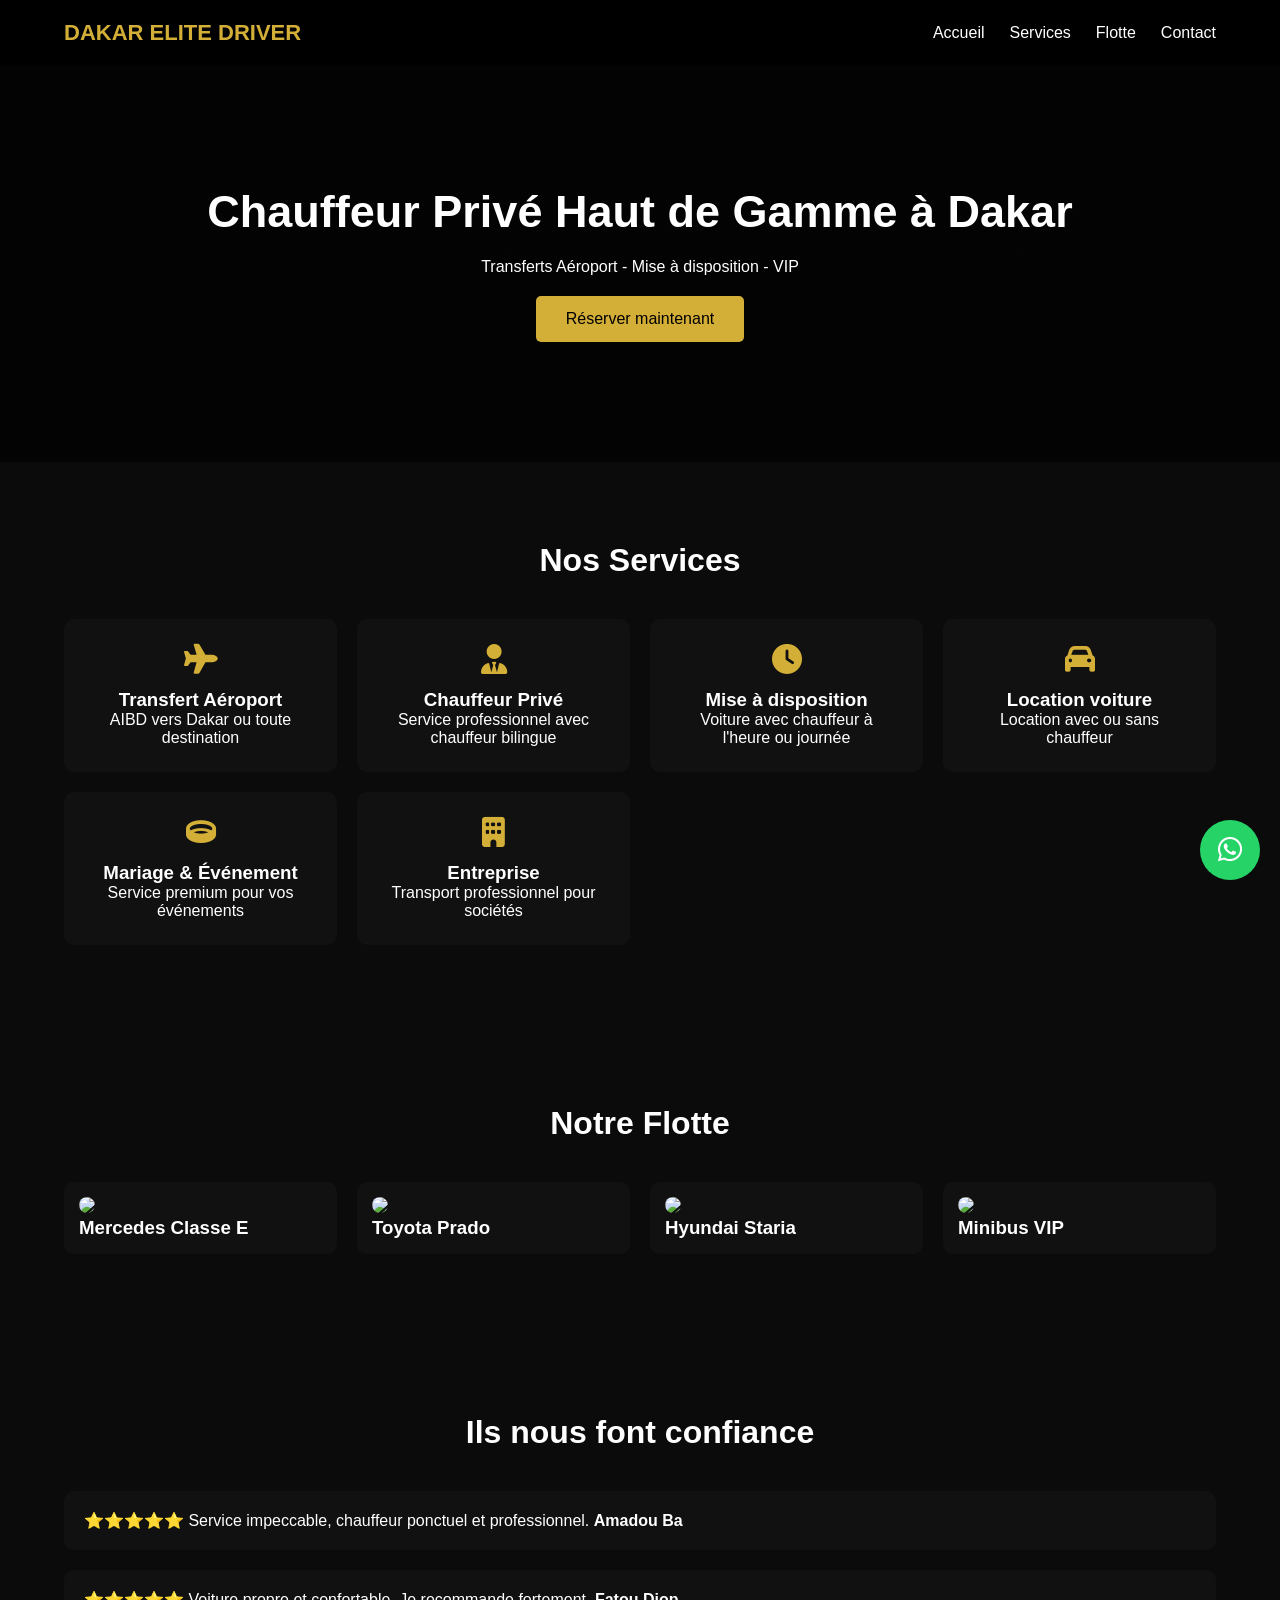
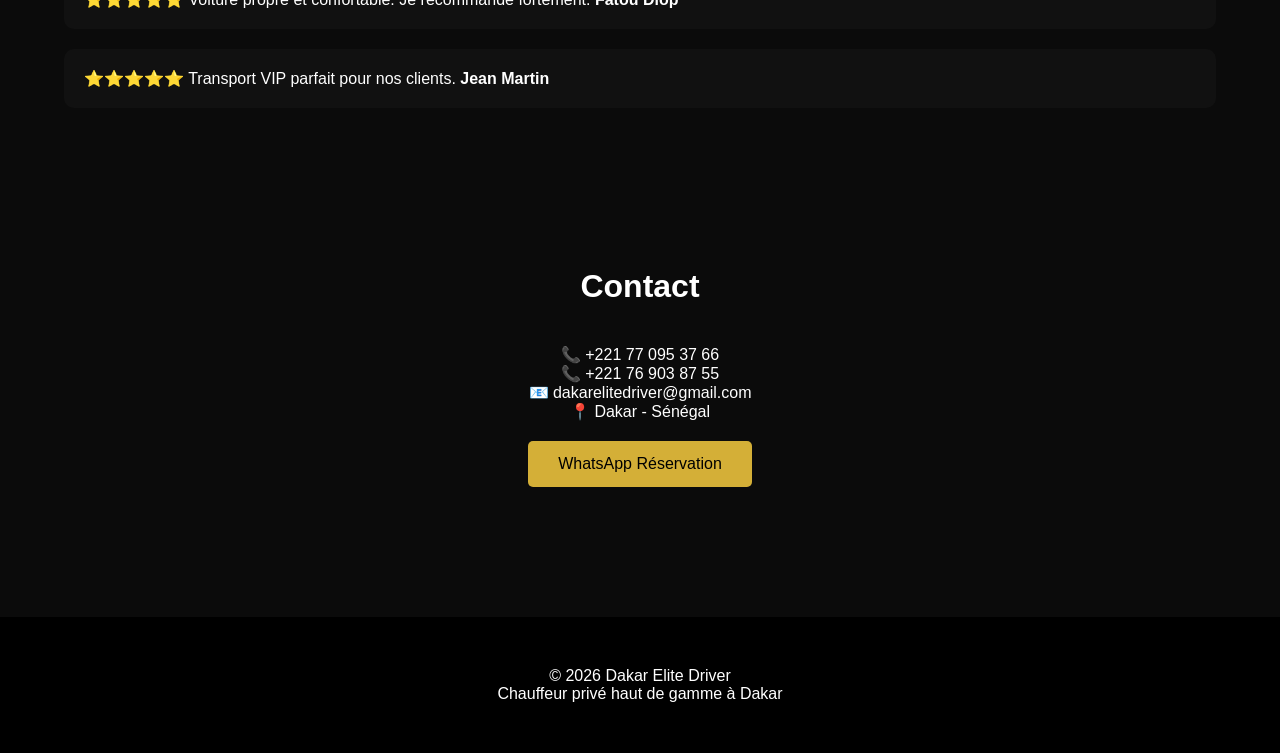
==== index.html @ e9c56ebc "Update index.html" ====
<!DOCTYPE html>
<html lang="fr">
<head>
<meta charset="UTF-8">
<meta name="viewport" content="width=device-width, initial-scale=1.0">

<title>Dakar Elite Driver - Chauffeur Privé à Dakar</title>

<link rel="stylesheet" href="https://cdnjs.cloudflare.com/ajax/libs/font-awesome/6.5.0/css/all.min.css">

<style>
*{
margin:0;
padding:0;
box-sizing:border-box;
font-family:Arial, Helvetica, sans-serif;
}

body{
background:#0b0b0b;
color:white;
}

.container{
width:90%;
max-width:1200px;
margin:auto;
}

header{
background:black;
padding:20px 0;
position:sticky;
top:0;
z-index:1000;
}

nav{
display:flex;
justify-content:space-between;
align-items:center;
}

.logo{
font-size:22px;
font-weight:bold;
color:#d4af37;
}

nav ul{
display:flex;
gap:25px;
list-style:none;
}

nav a{
color:white;
text-decoration:none;
}

.hero{
padding:120px 0;
background:linear-gradient(rgba(0,0,0,.7),rgba(0,0,0,.7)),
url("https://images.unsplash.com/photo-1503376780353-7e6692767b70?q=80&w=2070");
background-size:cover;
text-align:center;
}

.hero h1{
font-size:45px;
margin-bottom:20px;
}

.btn{
display:inline-block;
padding:14px 30px;
background:#d4af37;
color:black;
text-decoration:none;
border-radius:5px;
margin-top:20px;
}

.section{
padding:80px 0;
}

.section h2{
text-align:center;
margin-bottom:40px;
font-size:32px;
}

.services{
display:grid;
grid-template-columns:repeat(auto-fit,minmax(250px,1fr));
gap:20px;
}

.card{
background:#111;
padding:25px;
border-radius:10px;
text-align:center;
}

.card i{
font-size:30px;
color:#d4af37;
margin-bottom:15px;
}

.flotte{
display:grid;
grid-template-columns:repeat(auto-fit,minmax(250px,1fr));
gap:20px;
}

.vehicle{
background:#111;
padding:15px;
border-radius:10px;
}

.vehicle img{
width:100%;
border-radius:10px;
}

.testimonials{
display:grid;
gap:20px;
}

.testimonial{
background:#111;
padding:20px;
border-radius:10px;
}

footer{
background:black;
padding:50px 0;
text-align:center;
margin-top:50px;
}

.whatsapp{
position:fixed;
right:20px;
bottom:20px;
background:#25d366;
color:white;
width:60px;
height:60px;
border-radius:50%;
display:flex;
align-items:center;
justify-content:center;
font-size:28px;
text-decoration:none;
}
</style>
</head>

<body>

<header>
<div class="container">
<nav>

<div class="logo">DAKAR ELITE DRIVER</div>

<ul>
<li><a href="#">Accueil</a></li>
<li><a href="#services">Services</a></li>
<li><a href="#flotte">Flotte</a></li>
<li><a href="#contact">Contact</a></li>
</ul>

</nav>
</div>
</header>

<section class="hero">
<div class="container">
<h1>Chauffeur Privé Haut de Gamme à Dakar</h1>
<p>Transferts Aéroport - Mise à disposition - VIP</p>

<a href="https://wa.me/221770953766" class="btn">
Réserver maintenant
</a>

</div>
</section>

<section class="section" id="services">
<div class="container">

<h2>Nos Services</h2>

<div class="services">

<div class="card">
<i class="fa fa-plane"></i>
<h3>Transfert Aéroport</h3>
<p>AIBD vers Dakar ou toute destination</p>
</div>

<div class="card">
<i class="fa fa-user-tie"></i>
<h3>Chauffeur Privé</h3>
<p>Service professionnel avec chauffeur bilingue</p>
</div>

<div class="card">
<i class="fa fa-clock"></i>
<h3>Mise à disposition</h3>
<p>Voiture avec chauffeur à l'heure ou journée</p>
</div>

<div class="card">
<i class="fa fa-car"></i>
<h3>Location voiture</h3>
<p>Location avec ou sans chauffeur</p>
</div>

<div class="card">
<i class="fa fa-ring"></i>
<h3>Mariage & Événement</h3>
<p>Service premium pour vos événements</p>
</div>

<div class="card">
<i class="fa fa-building"></i>
<h3>Entreprise</h3>
<p>Transport professionnel pour sociétés</p>
</div>

</div>
</div>
</section>

<section class="section" id="flotte">
<div class="container">

<h2>Notre Flotte</h2>

<div class="flotte">

<div class="vehicle">
<img src="https://images.unsplash.com/photo-1552519507-da3b142c6e3d">
<h3>Mercedes Classe E</h3>
</div>

<div class="vehicle">
<img src="https://images.unsplash.com/photo-1605559424843-9e4c228bf1c2">
<h3>Toyota Prado</h3>
</div>

<div class="vehicle">
<img src="https://images.unsplash.com/photo-1619767886558-efdc259cde1a">
<h3>Hyundai Staria</h3>
</div>

<div class="vehicle">
<img src="https://images.unsplash.com/photo-1549921296-3c65c7f7c7ab">
<h3>Minibus VIP</h3>
</div>

</div>
</div>
</section>

<section class="section">
<div class="container">

<h2>Ils nous font confiance</h2>

<div class="testimonials">

<div class="testimonial">
⭐⭐⭐⭐⭐  
Service impeccable, chauffeur ponctuel et professionnel.  
<strong>Amadou Ba</strong>
</div>

<div class="testimonial">
⭐⭐⭐⭐⭐  
Voiture propre et confortable. Je recommande fortement.  
<strong>Fatou Diop</strong>
</div>

<div class="testimonial">
⭐⭐⭐⭐⭐  
Transport VIP parfait pour nos clients.  
<strong>Jean Martin</strong>
</div>

</div>
</div>
</section>

<section class="section" id="contact">
<div class="container">

<h2>Contact</h2>

<div style="text-align:center">

<p>📞 +221 77 095 37 66</p>
<p>📞 +221 76 903 87 55</p>
<p>📧 dakarelitedriver@gmail.com</p>
<p>📍 Dakar - Sénégal</p>

<a class="btn" href="https://wa.me/221770953766">
WhatsApp Réservation
</a>

</div>

</div>
</section>

<footer>

<p>© 2026 Dakar Elite Driver</p>
<p>Chauffeur privé haut de gamme à Dakar</p>

</footer>

<a class="whatsapp" href="https://wa.me/221770953766">
<i class="fab fa-whatsapp"></i>
</a>

</body>
</html>
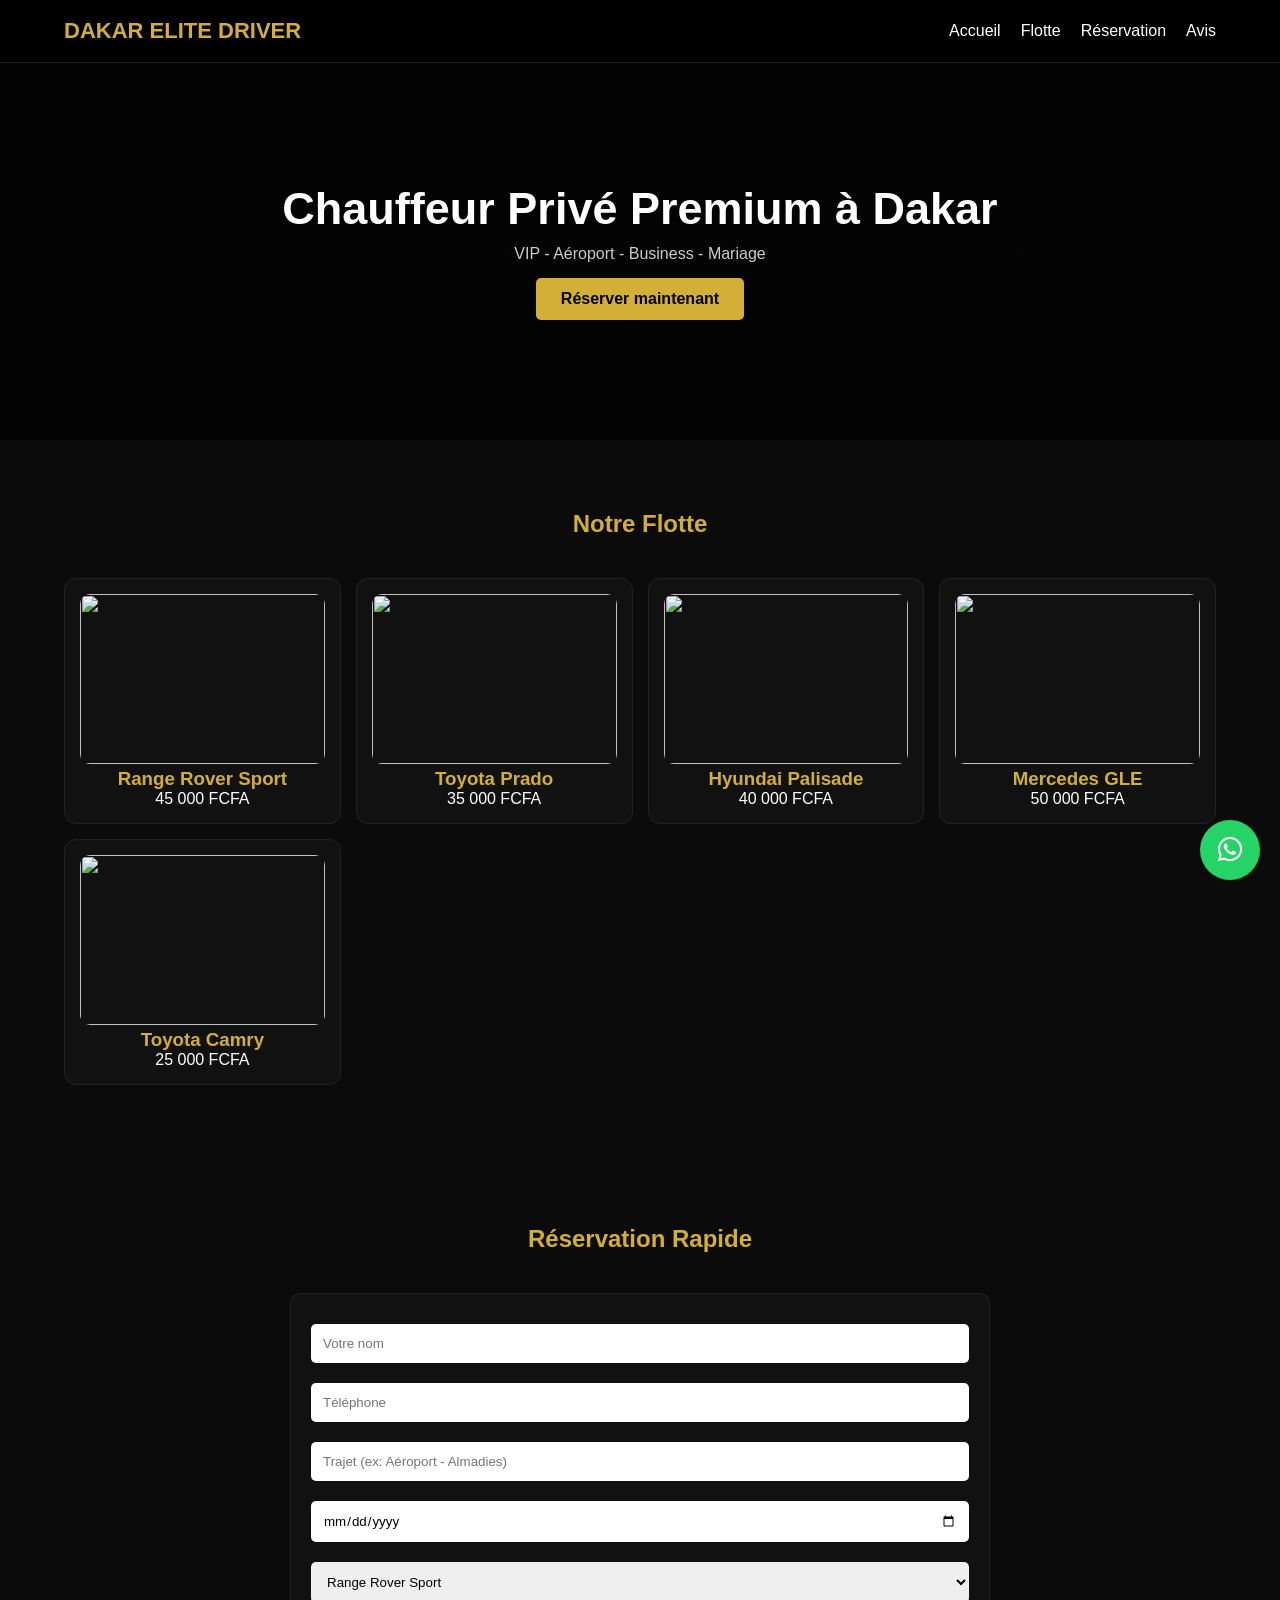
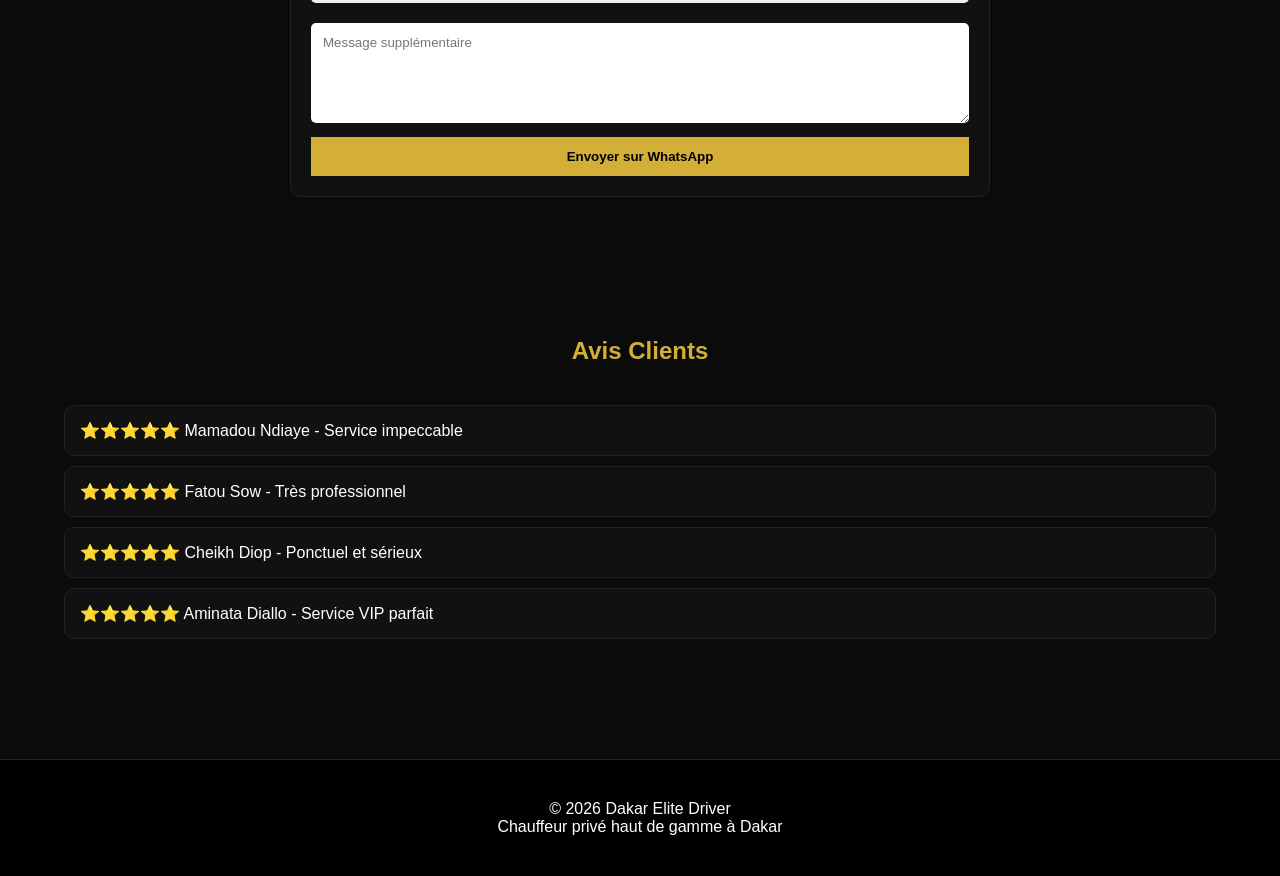
==== commit b180bdd5: "Update index.html" ====
--- a/index.html
+++ b/index.html
@@ -4,21 +4,32 @@
 <meta charset="UTF-8">
 <meta name="viewport" content="width=device-width, initial-scale=1.0">
 
-<title>Dakar Elite Driver - Chauffeur Privé à Dakar</title>
+<title>Dakar Elite Driver - VTC Premium Dakar</title>
 
 <link rel="stylesheet" href="https://cdnjs.cloudflare.com/ajax/libs/font-awesome/6.5.0/css/all.min.css">
 
 <style>
+
 *{
 margin:0;
 padding:0;
 box-sizing:border-box;
-font-family:Arial, Helvetica, sans-serif;
+font-family:Arial;
 }
 
 body{
 background:#0b0b0b;
 color:white;
+}
+
+/* HEADER */
+header{
+background:black;
+padding:18px 0;
+position:sticky;
+top:0;
+z-index:1000;
+border-bottom:1px solid #222;
 }
 
 .container{
@@ -27,14 +38,6 @@
 margin:auto;
 }
 
-header{
-background:black;
-padding:20px 0;
-position:sticky;
-top:0;
-z-index:1000;
-}
-
 nav{
 display:flex;
 justify-content:space-between;
@@ -42,14 +45,14 @@
 }
 
 .logo{
+color:#d4af37;
+font-weight:bold;
 font-size:22px;
-font-weight:bold;
-color:#d4af37;
 }
 
 nav ul{
 display:flex;
-gap:25px;
+gap:20px;
 list-style:none;
 }
 
@@ -58,99 +61,147 @@
 text-decoration:none;
 }
 
+/* HERO */
 .hero{
-padding:120px 0;
+padding:120px 20px;
+text-align:center;
 background:linear-gradient(rgba(0,0,0,.7),rgba(0,0,0,.7)),
-url("https://images.unsplash.com/photo-1503376780353-7e6692767b70?q=80&w=2070");
+url("https://images.unsplash.com/photo-1503376780353-7e6692767b70");
 background-size:cover;
-text-align:center;
+background-position:center;
 }
 
 .hero h1{
 font-size:45px;
-margin-bottom:20px;
+margin-bottom:10px;
+}
+
+.hero p{
+opacity:0.8;
 }
 
 .btn{
 display:inline-block;
-padding:14px 30px;
+margin-top:15px;
+padding:12px 25px;
 background:#d4af37;
 color:black;
 text-decoration:none;
 border-radius:5px;
-margin-top:20px;
-}
-
+font-weight:bold;
+}
+
+/* SECTIONS */
 .section{
-padding:80px 0;
+padding:70px 0;
 }
 
 .section h2{
 text-align:center;
 margin-bottom:40px;
-font-size:32px;
-}
-
+color:#d4af37;
+}
+
+/* SERVICES */
 .services{
 display:grid;
-grid-template-columns:repeat(auto-fit,minmax(250px,1fr));
-gap:20px;
+grid-template-columns:repeat(auto-fit,minmax(220px,1fr));
+gap:15px;
 }
 
 .card{
 background:#111;
-padding:25px;
+padding:20px;
 border-radius:10px;
 text-align:center;
-}
-
-.card i{
-font-size:30px;
-color:#d4af37;
-margin-bottom:15px;
-}
-
+border:1px solid #222;
+}
+
+/* FLOTTE */
 .flotte{
 display:grid;
 grid-template-columns:repeat(auto-fit,minmax(250px,1fr));
-gap:20px;
+gap:15px;
 }
 
 .vehicle{
 background:#111;
 padding:15px;
-border-radius:10px;
+border-radius:12px;
+border:1px solid #222;
+text-align:center;
 }
 
 .vehicle img{
 width:100%;
+height:170px;
+object-fit:cover;
 border-radius:10px;
 }
 
-.testimonials{
-display:grid;
-gap:20px;
-}
-
-.testimonial{
+.vehicle h3{
+color:#d4af37;
+}
+
+.vehicle .btn{
+margin-top:10px;
+}
+
+/* FORM */
+form{
 background:#111;
 padding:20px;
 border-radius:10px;
-}
-
+border:1px solid #222;
+max-width:700px;
+margin:auto;
+}
+
+input, select, textarea{
+width:100%;
+padding:12px;
+margin:10px 0;
+border:none;
+border-radius:5px;
+}
+
+textarea{
+height:100px;
+}
+
+button{
+width:100%;
+padding:12px;
+background:#d4af37;
+border:none;
+font-weight:bold;
+cursor:pointer;
+}
+
+/* TESTIMONIALS */
+.testimonial{
+background:#111;
+padding:15px;
+margin-bottom:10px;
+border-radius:10px;
+border:1px solid #222;
+}
+
+/* FOOTER */
 footer{
+text-align:center;
+padding:40px;
 background:black;
-padding:50px 0;
-text-align:center;
-margin-top:50px;
-}
-
+border-top:1px solid #222;
+margin-top:40px;
+}
+
+/* WHATSAPP */
 .whatsapp{
 position:fixed;
+bottom:20px;
 right:20px;
-bottom:20px;
 background:#25d366;
-color:white;
 width:60px;
 height:60px;
 border-radius:50%;
@@ -158,8 +209,10 @@
 align-items:center;
 justify-content:center;
 font-size:28px;
+color:white;
 text-decoration:none;
 }
+
 </style>
 </head>
 
@@ -168,79 +221,25 @@
 <header>
 <div class="container">
 <nav>
-
 <div class="logo">DAKAR ELITE DRIVER</div>
-
 <ul>
 <li><a href="#">Accueil</a></li>
-<li><a href="#services">Services</a></li>
 <li><a href="#flotte">Flotte</a></li>
-<li><a href="#contact">Contact</a></li>
+<li><a href="#form">Réservation</a></li>
+<li><a href="#avis">Avis</a></li>
 </ul>
-
 </nav>
 </div>
 </header>
 
+<!-- HERO -->
 <section class="hero">
-<div class="container">
-<h1>Chauffeur Privé Haut de Gamme à Dakar</h1>
-<p>Transferts Aéroport - Mise à disposition - VIP</p>
-
-<a href="https://wa.me/221770953766" class="btn">
-Réserver maintenant
-</a>
-
-</div>
+<h1>Chauffeur Privé Premium à Dakar</h1>
+<p>VIP - Aéroport - Business - Mariage</p>
+<a href="#form" class="btn">Réserver maintenant</a>
 </section>
 
-<section class="section" id="services">
-<div class="container">
-
-<h2>Nos Services</h2>
-
-<div class="services">
-
-<div class="card">
-<i class="fa fa-plane"></i>
-<h3>Transfert Aéroport</h3>
-<p>AIBD vers Dakar ou toute destination</p>
-</div>
-
-<div class="card">
-<i class="fa fa-user-tie"></i>
-<h3>Chauffeur Privé</h3>
-<p>Service professionnel avec chauffeur bilingue</p>
-</div>
-
-<div class="card">
-<i class="fa fa-clock"></i>
-<h3>Mise à disposition</h3>
-<p>Voiture avec chauffeur à l'heure ou journée</p>
-</div>
-
-<div class="card">
-<i class="fa fa-car"></i>
-<h3>Location voiture</h3>
-<p>Location avec ou sans chauffeur</p>
-</div>
-
-<div class="card">
-<i class="fa fa-ring"></i>
-<h3>Mariage & Événement</h3>
-<p>Service premium pour vos événements</p>
-</div>
-
-<div class="card">
-<i class="fa fa-building"></i>
-<h3>Entreprise</h3>
-<p>Transport professionnel pour sociétés</p>
-</div>
-
-</div>
-</div>
-</section>
-
+<!-- FLOTTE -->
 <section class="section" id="flotte">
 <div class="container">
 
@@ -249,89 +248,130 @@
 <div class="flotte">
 
 <div class="vehicle">
-<img src="https://images.unsplash.com/photo-1552519507-da3b142c6e3d">
-<h3>Mercedes Classe E</h3>
+<img src="https://images.unsplash.com/photo-1606664515524-ed2f786a0bd6">
+<h3>Range Rover Sport</h3>
+<p>45 000 FCFA</p>
 </div>
 
 <div class="vehicle">
 <img src="https://images.unsplash.com/photo-1605559424843-9e4c228bf1c2">
 <h3>Toyota Prado</h3>
+<p>35 000 FCFA</p>
 </div>
 
 <div class="vehicle">
 <img src="https://images.unsplash.com/photo-1619767886558-efdc259cde1a">
-<h3>Hyundai Staria</h3>
-</div>
-
-<div class="vehicle">
-<img src="https://images.unsplash.com/photo-1549921296-3c65c7f7c7ab">
-<h3>Minibus VIP</h3>
+<h3>Hyundai Palisade</h3>
+<p>40 000 FCFA</p>
+</div>
+
+<div class="vehicle">
+<img src="https://images.unsplash.com/photo-1626668893632-6f3a4466dacf">
+<h3>Mercedes GLE</h3>
+<p>50 000 FCFA</p>
+</div>
+
+<div class="vehicle">
+<img src="https://images.unsplash.com/photo-1552519507-da3b142c6e3d">
+<h3>Toyota Camry</h3>
+<p>25 000 FCFA</p>
 </div>
 
 </div>
 </div>
 </section>
 
-<section class="section">
+<!-- RESERVATION FORM -->
+<section class="section" id="form">
 <div class="container">
 
-<h2>Ils nous font confiance</h2>
-
-<div class="testimonials">
+<h2>Réservation Rapide</h2>
+
+<form onsubmit="sendWhatsApp(event)">
+
+<input type="text" id="name" placeholder="Votre nom" required>
+
+<input type="tel" id="phone" placeholder="Téléphone" required>
+
+<input type="text" id="trajet" placeholder="Trajet (ex: Aéroport - Almadies)" required>
+
+<input type="date" id="date" required>
+
+<select id="vehicule">
+<option>Range Rover Sport</option>
+<option>Toyota Prado</option>
+<option>Hyundai Palisade</option>
+<option>Mercedes GLE</option>
+<option>Toyota Camry</option>
+</select>
+
+<textarea id="message" placeholder="Message supplémentaire"></textarea>
+
+<button type="submit">Envoyer sur WhatsApp</button>
+
+</form>
+
+</div>
+</section>
+
+<!-- AVIS -->
+<section class="section" id="avis">
+<div class="container">
+
+<h2>Avis Clients</h2>
 
 <div class="testimonial">
-⭐⭐⭐⭐⭐  
-Service impeccable, chauffeur ponctuel et professionnel.  
-<strong>Amadou Ba</strong>
+⭐⭐⭐⭐⭐ Mamadou Ndiaye - Service impeccable
 </div>
 
 <div class="testimonial">
-⭐⭐⭐⭐⭐  
-Voiture propre et confortable. Je recommande fortement.  
-<strong>Fatou Diop</strong>
+⭐⭐⭐⭐⭐ Fatou Sow - Très professionnel
 </div>
 
 <div class="testimonial">
-⭐⭐⭐⭐⭐  
-Transport VIP parfait pour nos clients.  
-<strong>Jean Martin</strong>
-</div>
-
-</div>
+⭐⭐⭐⭐⭐ Cheikh Diop - Ponctuel et sérieux
+</div>
+
+<div class="testimonial">
+⭐⭐⭐⭐⭐ Aminata Diallo - Service VIP parfait
+</div>
+
 </div>
 </section>
 
-<section class="section" id="contact">
-<div class="container">
-
-<h2>Contact</h2>
-
-<div style="text-align:center">
-
-<p>📞 +221 77 095 37 66</p>
-<p>📞 +221 76 903 87 55</p>
-<p>📧 dakarelitedriver@gmail.com</p>
-<p>📍 Dakar - Sénégal</p>
-
-<a class="btn" href="https://wa.me/221770953766">
-WhatsApp Réservation
-</a>
-
-</div>
-
-</div>
-</section>
-
+<!-- FOOTER -->
 <footer>
-
 <p>© 2026 Dakar Elite Driver</p>
 <p>Chauffeur privé haut de gamme à Dakar</p>
-
 </footer>
 
+<!-- WHATSAPP BUTTON -->
 <a class="whatsapp" href="https://wa.me/221770953766">
 <i class="fab fa-whatsapp"></i>
 </a>
 
+<script>
+function sendWhatsApp(e){
+e.preventDefault();
+
+let name = document.getElementById("name").value;
+let phone = document.getElementById("phone").value;
+let trajet = document.getElementById("trajet").value;
+let date = document.getElementById("date").value;
+let vehicule = document.getElementById("vehicule").value;
+let message = document.getElementById("message").value;
+
+let url = "https://wa.me/221770953766?text="
++ "Nom: " + name + "%0a"
++ "Téléphone: " + phone + "%0a"
++ "Trajet: " + trajet + "%0a"
++ "Date: " + date + "%0a"
++ "Véhicule: " + vehicule + "%0a"
++ "Message: " + message;
+
+window.open(url, "_blank");
+}
+</script>
+
 </body>
 </html>
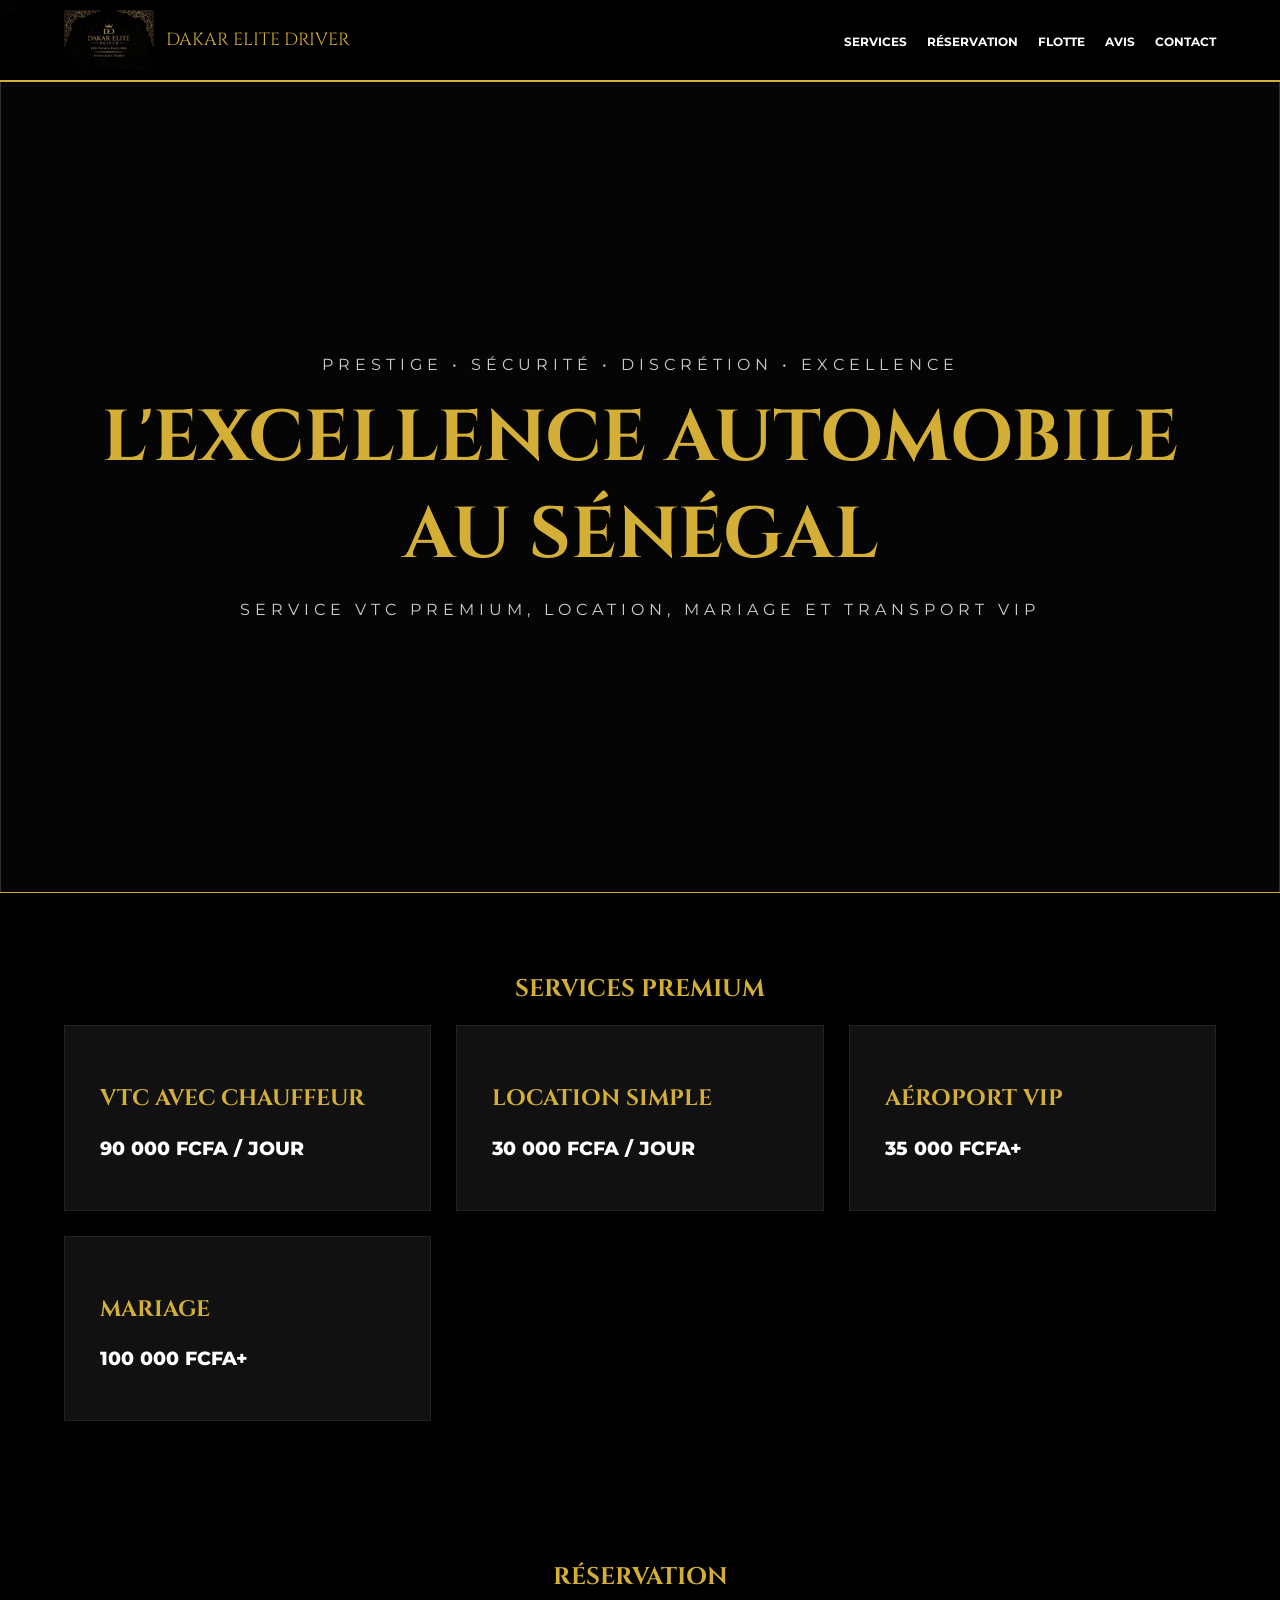
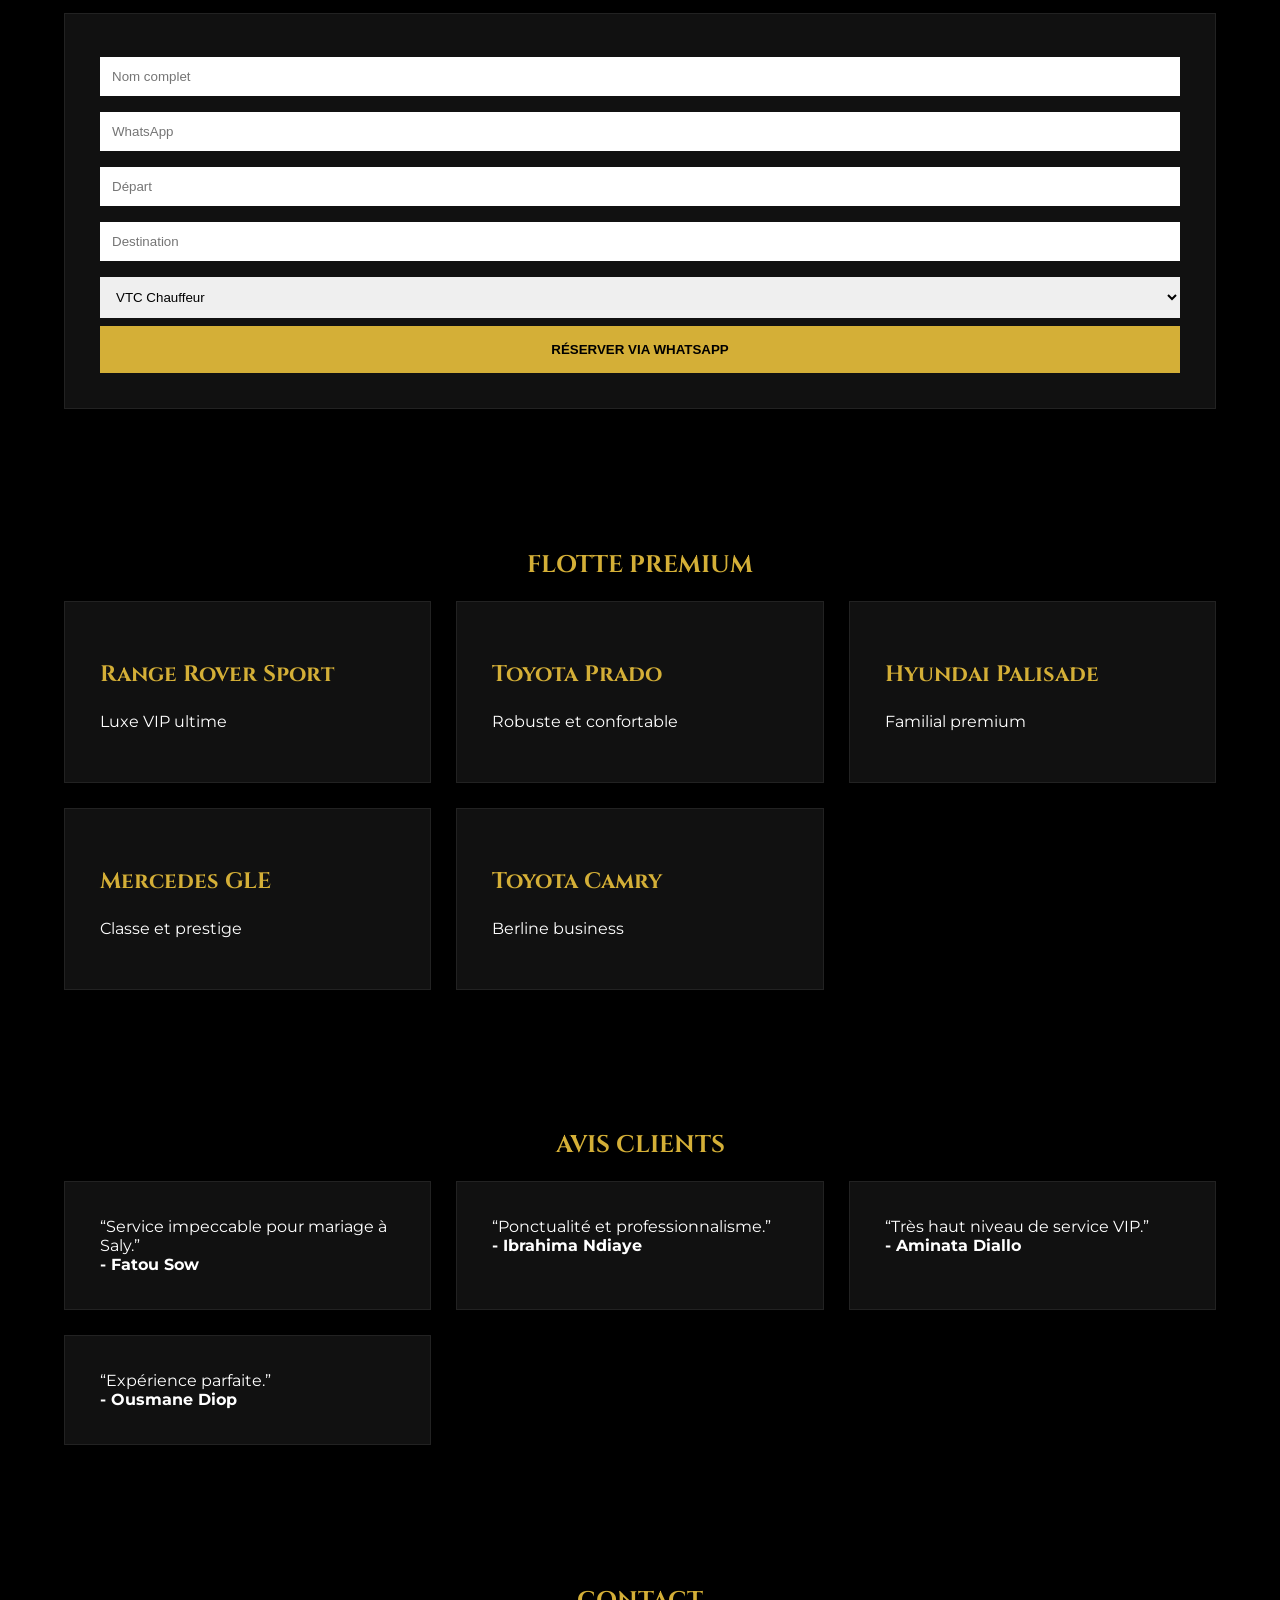
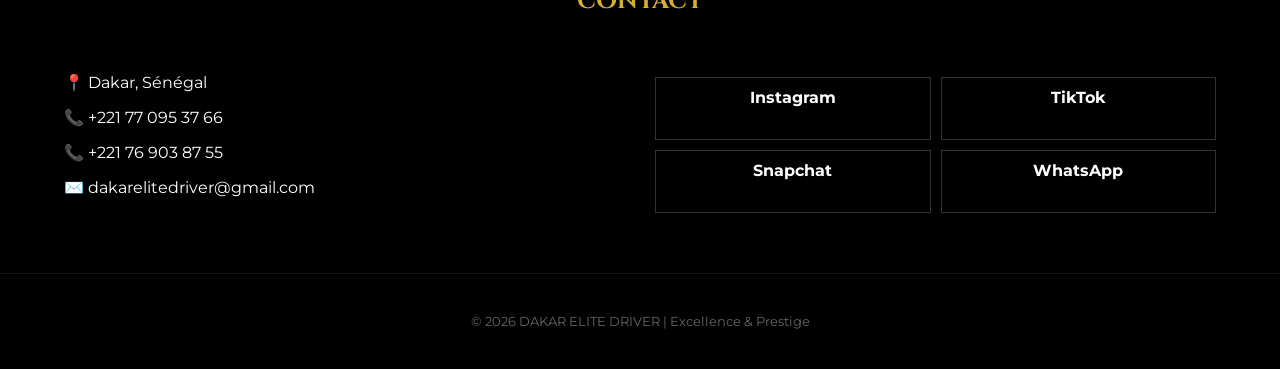
==== commit 77e9b72b: "Update index.html" ====
--- a/index.html
+++ b/index.html
@@ -4,213 +4,227 @@
 <meta charset="UTF-8">
 <meta name="viewport" content="width=device-width, initial-scale=1.0">
 
-<title>Dakar Elite Driver - VTC Premium Dakar</title>
-
-<link rel="stylesheet" href="https://cdnjs.cloudflare.com/ajax/libs/font-awesome/6.5.0/css/all.min.css">
+<title>Dakar Elite Driver | Officiel</title>
+
+<link href="https://fonts.googleapis.com/css2?family=Cinzel:wght@700&family=Montserrat:wght@300;400;600;800&display=swap" rel="stylesheet">
 
 <style>
-
-*{
-margin:0;
-padding:0;
-box-sizing:border-box;
-font-family:Arial;
-}
-
-body{
-background:#0b0b0b;
+:root { --gold: #D4AF37; --black: #050505; }
+
+* { box-sizing: border-box; scroll-behavior: smooth; }
+
+body {
+margin: 0;
+padding: 0;
+background: var(--black);
+color: white;
+font-family: 'Montserrat', sans-serif;
+overflow-x: hidden;
+}
+
+/* BACKGROUND */
+.video-bg {
+position: fixed;
+top: 0; left: 0;
+width: 100%; height: 100%;
+z-index: -1;
+}
+
+.video-bg img {
+width: 100%;
+height: 100%;
+object-fit: cover;
+filter: brightness(0.25);
+}
+
+/* NAV */
+nav {
+display: flex;
+justify-content: space-between;
+align-items: center;
+padding: 10px 5%;
+border-bottom: 2px solid var(--gold);
+background: rgba(0,0,0,0.95);
+position: sticky;
+top: 0;
+z-index: 1000;
+}
+
+.logo-area {
+display: flex;
+align-items: center;
+gap: 12px;
+}
+
+.logo-area img { height: 60px; }
+
+.logo-area span {
+font-family: 'Cinzel', serif;
+color: var(--gold);
+font-size: 1.1rem;
+}
+
+nav ul {
+display: flex;
+list-style: none;
+gap: 20px;
+}
+
+nav a {
+color: white;
+text-decoration: none;
+font-weight: 700;
+text-transform: uppercase;
+font-size: 0.75rem;
+}
+
+nav a:hover { color: var(--gold); }
+
+/* HERO */
+.hero {
+height: 90vh;
+display: flex;
+flex-direction: column;
+justify-content: center;
+align-items: center;
+text-align: center;
+padding: 0 5%;
+}
+
+.hero h1 {
+font-family: 'Cinzel', serif;
+font-size: clamp(2rem, 7vw, 4.5rem);
+color: var(--gold);
+margin: 0;
+}
+
+.hero p {
+letter-spacing: 5px;
+text-transform: uppercase;
+opacity: 0.8;
+max-width: 800px;
+}
+
+/* MAIN */
+.main-wrapper {
+background: rgba(0,0,0,0.92);
+border-top: 1px solid var(--gold);
+}
+
+.container {
+max-width: 1400px;
+margin: auto;
+padding: 60px 5%;
+}
+
+/* GRID */
+.grid {
+display: grid;
+grid-template-columns: repeat(auto-fit, minmax(300px, 1fr));
+gap: 25px;
+}
+
+/* CARD */
+.card {
+background: rgba(20,20,20,0.85);
+border: 1px solid #222;
+padding: 35px;
+cursor: pointer;
+transition: 0.4s;
+}
+
+.card:hover {
+border-color: var(--gold);
+transform: translateY(-10px);
+}
+
+.card h3 {
+font-family: 'Cinzel', serif;
+color: var(--gold);
+font-size: 1.4rem;
+}
+
+.price {
+font-size: 1.2rem;
+font-weight: 800;
+margin: 15px 0;
+color: white;
+}
+
+.small {
+color: #aaa;
+font-size: 0.8rem;
+}
+
+/* BUTTON */
+.btn {
+display: block;
+width: 100%;
+background: var(--gold);
+color: black;
+padding: 16px;
+text-align: center;
+font-weight: 800;
+border: none;
+cursor: pointer;
+text-transform: uppercase;
+}
+
+.btn:hover { background: white; }
+
+/* INPUT */
+input, select {
+width: 100%;
+padding: 12px;
+margin: 8px 0;
+border: none;
+outline: none;
+}
+
+/* INFO */
+.info-box {
+border: 1px solid #222;
+padding: 20px;
+margin-top: 20px;
+background: rgba(10,10,10,0.7);
+}
+
+/* CONTACT */
+.contact-panel{
+display:grid;
+grid-template-columns:repeat(auto-fit,minmax(300px,1fr));
+gap:30px;
+margin-top:40px;
+}
+
+.social-grid{
+display:grid;
+grid-template-columns:repeat(2,1fr);
+gap:10px;
+margin-top:20px;
+}
+
+.social-grid a{
+text-decoration:none;
+border:1px solid #333;
+padding:10px;
+text-align:center;
 color:white;
-}
-
-/* HEADER */
-header{
-background:black;
-padding:18px 0;
-position:sticky;
-top:0;
-z-index:1000;
-border-bottom:1px solid #222;
-}
-
-.container{
-width:90%;
-max-width:1200px;
-margin:auto;
-}
-
-nav{
-display:flex;
-justify-content:space-between;
-align-items:center;
-}
-
-.logo{
-color:#d4af37;
-font-weight:bold;
-font-size:22px;
-}
-
-nav ul{
-display:flex;
-gap:20px;
-list-style:none;
-}
-
-nav a{
-color:white;
-text-decoration:none;
-}
-
-/* HERO */
-.hero{
-padding:120px 20px;
-text-align:center;
-background:linear-gradient(rgba(0,0,0,.7),rgba(0,0,0,.7)),
-url("https://images.unsplash.com/photo-1503376780353-7e6692767b70");
-background-size:cover;
-background-position:center;
-}
-
-.hero h1{
-font-size:45px;
-margin-bottom:10px;
-}
-
-.hero p{
-opacity:0.8;
-}
-
-.btn{
-display:inline-block;
-margin-top:15px;
-padding:12px 25px;
-background:#d4af37;
-color:black;
-text-decoration:none;
-border-radius:5px;
-font-weight:bold;
-}
-
-/* SECTIONS */
-.section{
-padding:70px 0;
-}
-
-.section h2{
-text-align:center;
-margin-bottom:40px;
-color:#d4af37;
-}
-
-/* SERVICES */
-.services{
-display:grid;
-grid-template-columns:repeat(auto-fit,minmax(220px,1fr));
-gap:15px;
-}
-
-.card{
-background:#111;
-padding:20px;
-border-radius:10px;
-text-align:center;
-border:1px solid #222;
-}
-
-/* FLOTTE */
-.flotte{
-display:grid;
-grid-template-columns:repeat(auto-fit,minmax(250px,1fr));
-gap:15px;
-}
-
-.vehicle{
-background:#111;
-padding:15px;
-border-radius:12px;
-border:1px solid #222;
-text-align:center;
-}
-
-.vehicle img{
-width:100%;
-height:170px;
-object-fit:cover;
-border-radius:10px;
-}
-
-.vehicle h3{
-color:#d4af37;
-}
-
-.vehicle .btn{
-margin-top:10px;
-}
-
-/* FORM */
-form{
-background:#111;
-padding:20px;
-border-radius:10px;
-border:1px solid #222;
-max-width:700px;
-margin:auto;
-}
-
-input, select, textarea{
-width:100%;
-padding:12px;
-margin:10px 0;
-border:none;
-border-radius:5px;
-}
-
-textarea{
-height:100px;
-}
-
-button{
-width:100%;
-padding:12px;
-background:#d4af37;
-border:none;
-font-weight:bold;
-cursor:pointer;
-}
-
-/* TESTIMONIALS */
-.testimonial{
-background:#111;
-padding:15px;
-margin-bottom:10px;
-border-radius:10px;
-border:1px solid #222;
+font-weight:700;
+}
+
+.social-grid a:hover{
+border-color:var(--gold);
+color:var(--gold);
 }
 
 /* FOOTER */
-footer{
-text-align:center;
-padding:40px;
-background:black;
-border-top:1px solid #222;
-margin-top:40px;
-}
-
-/* WHATSAPP */
-.whatsapp{
-position:fixed;
-bottom:20px;
-right:20px;
-background:#25d366;
-width:60px;
-height:60px;
-border-radius:50%;
-display:flex;
-align-items:center;
-justify-content:center;
-font-size:28px;
-color:white;
-text-decoration:none;
+footer {
+text-align: center;
+padding: 40px;
+border-top: 1px solid #111;
+color: #666;
+font-size: 0.8rem;
 }
 
 </style>
@@ -218,158 +232,149 @@
 
 <body>
 
-<header>
-<div class="container">
+<div class="video-bg">
+<img src="fond-luxe.jpg">
+</div>
+
 <nav>
-<div class="logo">DAKAR ELITE DRIVER</div>
+<div class="logo-area">
+<img src="logo.png">
+<span>DAKAR ELITE DRIVER</span>
+</div>
+
 <ul>
-<li><a href="#">Accueil</a></li>
-<li><a href="#flotte">Flotte</a></li>
-<li><a href="#form">Réservation</a></li>
+<li><a href="#services">Services</a></li>
+<li><a href="#booking">Réservation</a></li>
+<li><a href="#fleet">Flotte</a></li>
 <li><a href="#avis">Avis</a></li>
+<li><a href="#contact">Contact</a></li>
 </ul>
 </nav>
-</div>
+
+<header class="hero">
+<p>Prestige • Sécurité • Discrétion • Excellence</p>
+<h1>L'EXCELLENCE AUTOMOBILE AU SÉNÉGAL</h1>
+<p>Service VTC premium, location, mariage et transport VIP</p>
 </header>
 
-<!-- HERO -->
-<section class="hero">
-<h1>Chauffeur Privé Premium à Dakar</h1>
-<p>VIP - Aéroport - Business - Mariage</p>
-<a href="#form" class="btn">Réserver maintenant</a>
-</section>
-
-<!-- FLOTTE -->
-<section class="section" id="flotte">
-<div class="container">
-
-<h2>Notre Flotte</h2>
-
-<div class="flotte">
-
-<div class="vehicle">
-<img src="https://images.unsplash.com/photo-1606664515524-ed2f786a0bd6">
-<h3>Range Rover Sport</h3>
-<p>45 000 FCFA</p>
-</div>
-
-<div class="vehicle">
-<img src="https://images.unsplash.com/photo-1605559424843-9e4c228bf1c2">
-<h3>Toyota Prado</h3>
-<p>35 000 FCFA</p>
-</div>
-
-<div class="vehicle">
-<img src="https://images.unsplash.com/photo-1619767886558-efdc259cde1a">
-<h3>Hyundai Palisade</h3>
-<p>40 000 FCFA</p>
-</div>
-
-<div class="vehicle">
-<img src="https://images.unsplash.com/photo-1626668893632-6f3a4466dacf">
-<h3>Mercedes GLE</h3>
-<p>50 000 FCFA</p>
-</div>
-
-<div class="vehicle">
-<img src="https://images.unsplash.com/photo-1552519507-da3b142c6e3d">
-<h3>Toyota Camry</h3>
-<p>25 000 FCFA</p>
-</div>
-
-</div>
-</div>
-</section>
-
-<!-- RESERVATION FORM -->
-<section class="section" id="form">
-<div class="container">
-
-<h2>Réservation Rapide</h2>
-
-<form onsubmit="sendWhatsApp(event)">
-
-<input type="text" id="name" placeholder="Votre nom" required>
-
-<input type="tel" id="phone" placeholder="Téléphone" required>
-
-<input type="text" id="trajet" placeholder="Trajet (ex: Aéroport - Almadies)" required>
-
-<input type="date" id="date" required>
-
-<select id="vehicule">
-<option>Range Rover Sport</option>
-<option>Toyota Prado</option>
-<option>Hyundai Palisade</option>
-<option>Mercedes GLE</option>
-<option>Toyota Camry</option>
+<div class="main-wrapper">
+
+<!-- SERVICES -->
+<div id="services" class="container">
+<h2 style="text-align:center;color:var(--gold);font-family:Cinzel;">SERVICES PREMIUM</h2>
+
+<div class="grid">
+
+<div class="card"><h3>VTC AVEC CHAUFFEUR</h3><div class="price">90 000 FCFA / JOUR</div></div>
+<div class="card"><h3>LOCATION SIMPLE</h3><div class="price">30 000 FCFA / JOUR</div></div>
+<div class="card"><h3>AÉROPORT VIP</h3><div class="price">35 000 FCFA+</div></div>
+<div class="card"><h3>MARIAGE</h3><div class="price">100 000 FCFA+</div></div>
+
+</div>
+</div>
+
+<!-- BOOKING -->
+<div id="booking" class="container">
+
+<h2 style="text-align:center;color:var(--gold);font-family:Cinzel;">RÉSERVATION</h2>
+
+<div class="card">
+
+<input id="name" placeholder="Nom complet">
+<input id="phone" placeholder="WhatsApp">
+<input id="from" placeholder="Départ">
+<input id="to" placeholder="Destination">
+
+<select id="service">
+<option>VTC Chauffeur</option>
+<option>Location</option>
+<option>Aéroport VIP</option>
+<option>Mariage</option>
 </select>
 
-<textarea id="message" placeholder="Message supplémentaire"></textarea>
-
-<button type="submit">Envoyer sur WhatsApp</button>
-
-</form>
-
-</div>
-</section>
+<button class="btn" onclick="book()">Réserver via WhatsApp</button>
+
+</div>
+</div>
+
+<!-- FLEET -->
+<div id="fleet" class="container">
+
+<h2 style="text-align:center;color:var(--gold);font-family:Cinzel;">FLOTTE PREMIUM</h2>
+
+<div class="grid">
+
+<div class="card"><h3>Range Rover Sport</h3><p>Luxe VIP ultime</p></div>
+<div class="card"><h3>Toyota Prado</h3><p>Robuste et confortable</p></div>
+<div class="card"><h3>Hyundai Palisade</h3><p>Familial premium</p></div>
+<div class="card"><h3>Mercedes GLE</h3><p>Classe et prestige</p></div>
+<div class="card"><h3>Toyota Camry</h3><p>Berline business</p></div>
+
+</div>
+</div>
 
 <!-- AVIS -->
-<section class="section" id="avis">
-<div class="container">
-
-<h2>Avis Clients</h2>
-
-<div class="testimonial">
-⭐⭐⭐⭐⭐ Mamadou Ndiaye - Service impeccable
-</div>
-
-<div class="testimonial">
-⭐⭐⭐⭐⭐ Fatou Sow - Très professionnel
-</div>
-
-<div class="testimonial">
-⭐⭐⭐⭐⭐ Cheikh Diop - Ponctuel et sérieux
-</div>
-
-<div class="testimonial">
-⭐⭐⭐⭐⭐ Aminata Diallo - Service VIP parfait
-</div>
-
-</div>
-</section>
-
-<!-- FOOTER -->
+<div id="avis" class="container">
+
+<h2 style="text-align:center;color:var(--gold);font-family:Cinzel;">AVIS CLIENTS</h2>
+
+<div class="grid">
+
+<div class="card">“Service impeccable pour mariage à Saly.”<br><b>- Fatou Sow</b></div>
+<div class="card">“Ponctualité et professionnalisme.”<br><b>- Ibrahima Ndiaye</b></div>
+<div class="card">“Très haut niveau de service VIP.”<br><b>- Aminata Diallo</b></div>
+<div class="card">“Expérience parfaite.”<br><b>- Ousmane Diop</b></div>
+
+</div>
+</div>
+
+<!-- CONTACT -->
+<div id="contact" class="container">
+
+<h2 style="text-align:center;color:var(--gold);font-family:Cinzel;">CONTACT</h2>
+
+<div class="contact-panel">
+
+<div>
+<p>📍 Dakar, Sénégal</p>
+<p>📞 +221 77 095 37 66</p>
+<p>📞 +221 76 903 87 55</p>
+<p>✉️ dakarelitedriver@gmail.com</p>
+</div>
+
+<div class="social-grid">
+<a href="#">Instagram</a>
+<a href="#">TikTok</a>
+<a href="#">Snapchat</a>
+<a href="https://wa.me/221770953766">WhatsApp</a>
+</div>
+
+</div>
+
+</div>
+
 <footer>
-<p>© 2026 Dakar Elite Driver</p>
-<p>Chauffeur privé haut de gamme à Dakar</p>
+© 2026 DAKAR ELITE DRIVER | Excellence & Prestige
 </footer>
 
-<!-- WHATSAPP BUTTON -->
-<a class="whatsapp" href="https://wa.me/221770953766">
-<i class="fab fa-whatsapp"></i>
-</a>
+</div>
 
 <script>
-function sendWhatsApp(e){
-e.preventDefault();
-
-let name = document.getElementById("name").value;
-let phone = document.getElementById("phone").value;
-let trajet = document.getElementById("trajet").value;
-let date = document.getElementById("date").value;
-let vehicule = document.getElementById("vehicule").value;
-let message = document.getElementById("message").value;
-
-let url = "https://wa.me/221770953766?text="
-+ "Nom: " + name + "%0a"
-+ "Téléphone: " + phone + "%0a"
-+ "Trajet: " + trajet + "%0a"
-+ "Date: " + date + "%0a"
-+ "Véhicule: " + vehicule + "%0a"
-+ "Message: " + message;
-
-window.open(url, "_blank");
+function book(){
+let name=document.getElementById('name').value;
+let phone=document.getElementById('phone').value;
+let from=document.getElementById('from').value;
+let to=document.getElementById('to').value;
+let service=document.getElementById('service').value;
+
+let msg=`Bonjour, réservation:%0A
+Nom: ${name}%0A
+Téléphone: ${phone}%0A
+Service: ${service}%0A
+Départ: ${from}%0A
+Destination: ${to}`;
+
+window.open("https://wa.me/221770953766?text="+msg,"_blank");
 }
 </script>
 
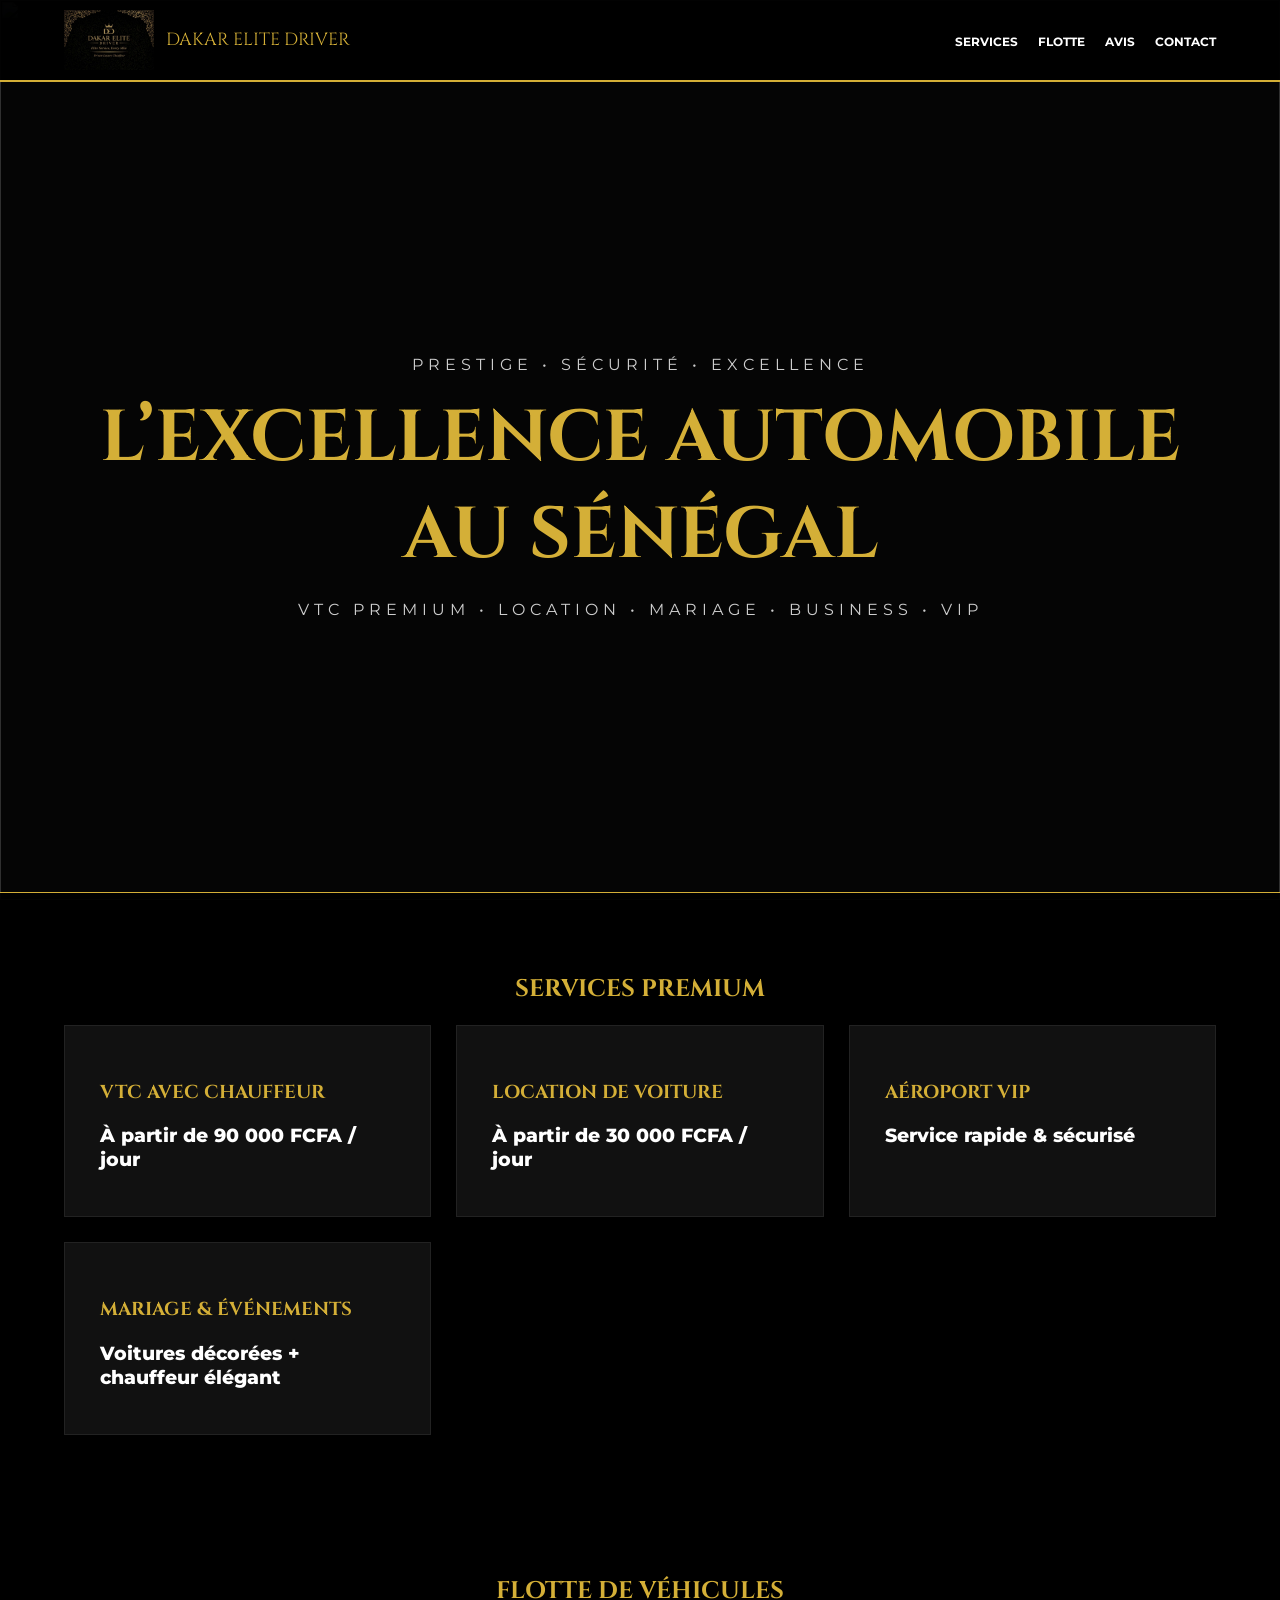
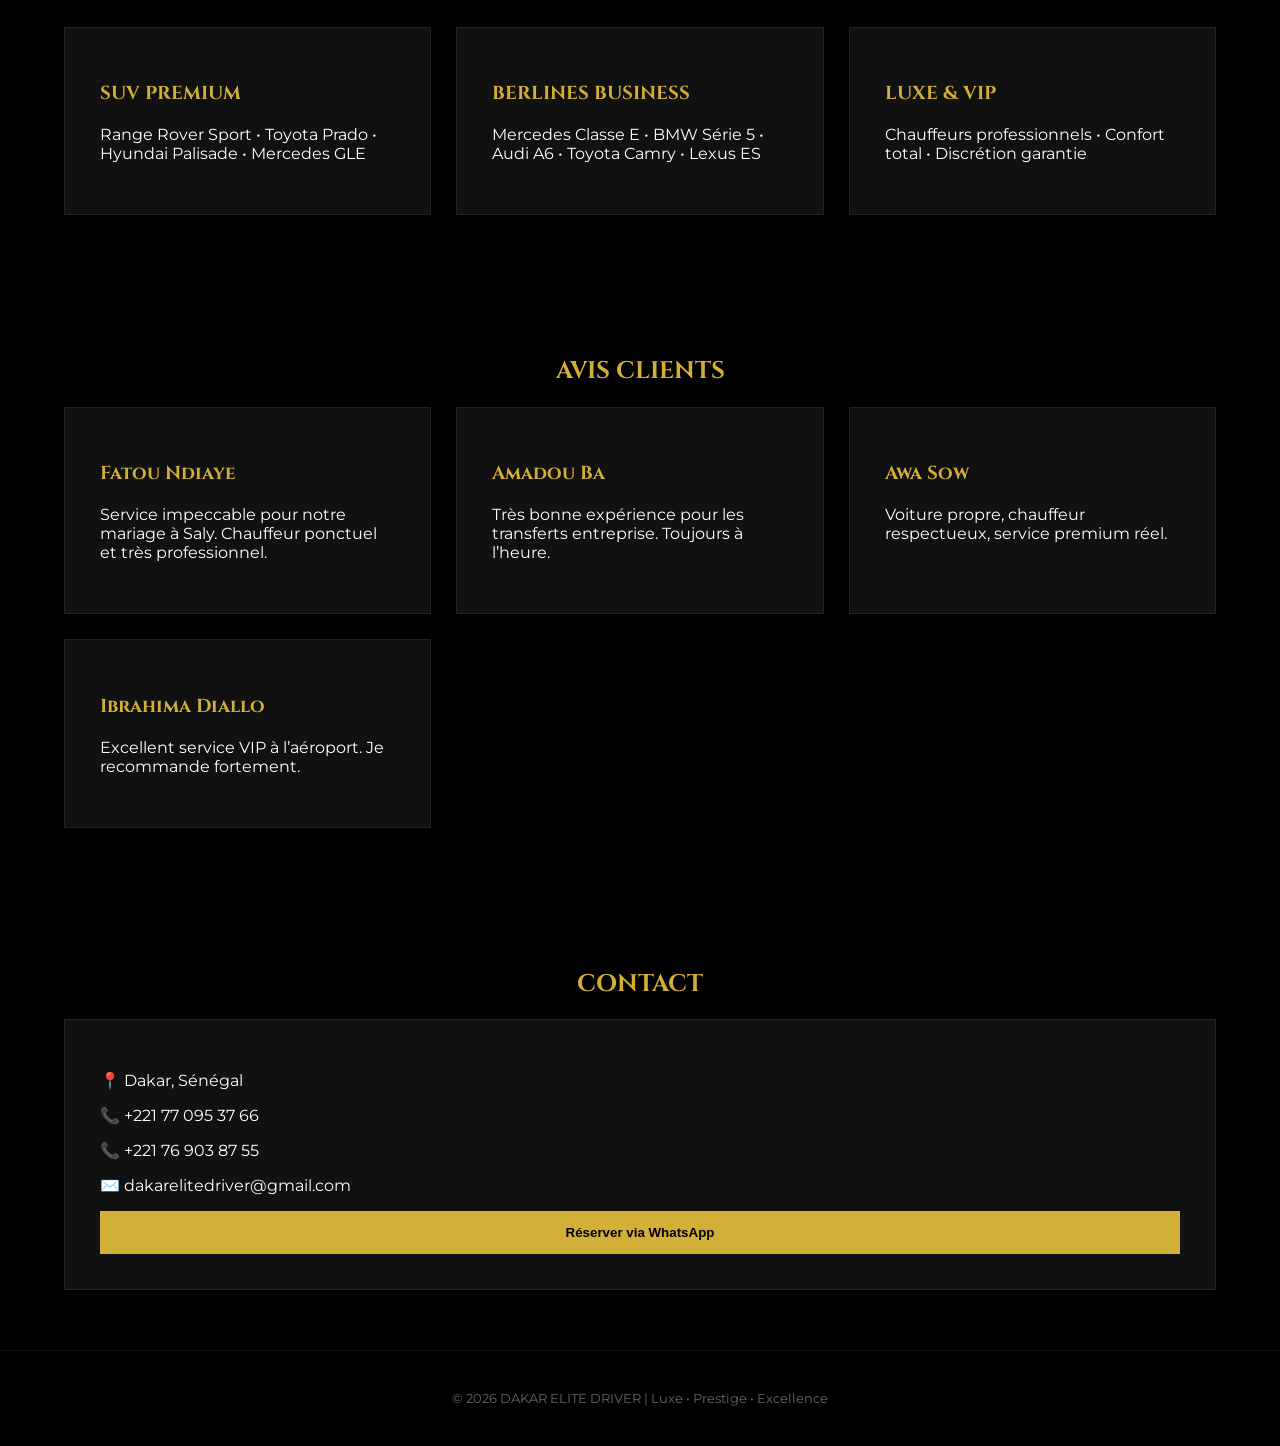
==== commit fd062263: "Update index.html" ====
--- a/index.html
+++ b/index.html
@@ -22,7 +22,6 @@
 overflow-x: hidden;
 }
 
-/* BACKGROUND */
 .video-bg {
 position: fixed;
 top: 0; left: 0;
@@ -37,7 +36,6 @@
 filter: brightness(0.25);
 }
 
-/* NAV */
 nav {
 display: flex;
 justify-content: space-between;
@@ -80,7 +78,6 @@
 
 nav a:hover { color: var(--gold); }
 
-/* HERO */
 .hero {
 height: 90vh;
 display: flex;
@@ -105,7 +102,6 @@
 max-width: 800px;
 }
 
-/* MAIN */
 .main-wrapper {
 background: rgba(0,0,0,0.92);
 border-top: 1px solid var(--gold);
@@ -117,19 +113,16 @@
 padding: 60px 5%;
 }
 
-/* GRID */
 .grid {
 display: grid;
 grid-template-columns: repeat(auto-fit, minmax(300px, 1fr));
 gap: 25px;
 }
 
-/* CARD */
 .card {
 background: rgba(20,20,20,0.85);
 border: 1px solid #222;
 padding: 35px;
-cursor: pointer;
 transition: 0.4s;
 }
 
@@ -141,84 +134,26 @@
 .card h3 {
 font-family: 'Cinzel', serif;
 color: var(--gold);
-font-size: 1.4rem;
 }
 
 .price {
 font-size: 1.2rem;
 font-weight: 800;
-margin: 15px 0;
-color: white;
-}
-
-.small {
-color: #aaa;
-font-size: 0.8rem;
-}
-
-/* BUTTON */
+margin: 10px 0;
+}
+
 .btn {
-display: block;
 width: 100%;
 background: var(--gold);
 color: black;
-padding: 16px;
-text-align: center;
+padding: 14px;
 font-weight: 800;
 border: none;
 cursor: pointer;
-text-transform: uppercase;
 }
 
 .btn:hover { background: white; }
 
-/* INPUT */
-input, select {
-width: 100%;
-padding: 12px;
-margin: 8px 0;
-border: none;
-outline: none;
-}
-
-/* INFO */
-.info-box {
-border: 1px solid #222;
-padding: 20px;
-margin-top: 20px;
-background: rgba(10,10,10,0.7);
-}
-
-/* CONTACT */
-.contact-panel{
-display:grid;
-grid-template-columns:repeat(auto-fit,minmax(300px,1fr));
-gap:30px;
-margin-top:40px;
-}
-
-.social-grid{
-display:grid;
-grid-template-columns:repeat(2,1fr);
-gap:10px;
-margin-top:20px;
-}
-
-.social-grid a{
-text-decoration:none;
-border:1px solid #333;
-padding:10px;
-text-align:center;
-color:white;
-font-weight:700;
-}
-
-.social-grid a:hover{
-border-color:var(--gold);
-color:var(--gold);
-}
-
-/* FOOTER */
 footer {
 text-align: center;
 padding: 40px;
@@ -226,7 +161,6 @@
 color: #666;
 font-size: 0.8rem;
 }
-
 </style>
 </head>
 
@@ -244,7 +178,6 @@
 
 <ul>
 <li><a href="#services">Services</a></li>
-<li><a href="#booking">Réservation</a></li>
 <li><a href="#fleet">Flotte</a></li>
 <li><a href="#avis">Avis</a></li>
 <li><a href="#contact">Contact</a></li>
@@ -252,9 +185,9 @@
 </nav>
 
 <header class="hero">
-<p>Prestige • Sécurité • Discrétion • Excellence</p>
-<h1>L'EXCELLENCE AUTOMOBILE AU SÉNÉGAL</h1>
-<p>Service VTC premium, location, mariage et transport VIP</p>
+<p>Prestige • Sécurité • Excellence</p>
+<h1>L’EXCELLENCE AUTOMOBILE AU SÉNÉGAL</h1>
+<p>VTC premium • Location • Mariage • Business • VIP</p>
 </header>
 
 <div class="main-wrapper">
@@ -265,34 +198,25 @@
 
 <div class="grid">
 
-<div class="card"><h3>VTC AVEC CHAUFFEUR</h3><div class="price">90 000 FCFA / JOUR</div></div>
-<div class="card"><h3>LOCATION SIMPLE</h3><div class="price">30 000 FCFA / JOUR</div></div>
-<div class="card"><h3>AÉROPORT VIP</h3><div class="price">35 000 FCFA+</div></div>
-<div class="card"><h3>MARIAGE</h3><div class="price">100 000 FCFA+</div></div>
-
-</div>
-</div>
-
-<!-- BOOKING -->
-<div id="booking" class="container">
-
-<h2 style="text-align:center;color:var(--gold);font-family:Cinzel;">RÉSERVATION</h2>
-
-<div class="card">
-
-<input id="name" placeholder="Nom complet">
-<input id="phone" placeholder="WhatsApp">
-<input id="from" placeholder="Départ">
-<input id="to" placeholder="Destination">
-
-<select id="service">
-<option>VTC Chauffeur</option>
-<option>Location</option>
-<option>Aéroport VIP</option>
-<option>Mariage</option>
-</select>
-
-<button class="btn" onclick="book()">Réserver via WhatsApp</button>
+<div class="card">
+<h3>VTC AVEC CHAUFFEUR</h3>
+<div class="price">À partir de 90 000 FCFA / jour</div>
+</div>
+
+<div class="card">
+<h3>LOCATION DE VOITURE</h3>
+<div class="price">À partir de 30 000 FCFA / jour</div>
+</div>
+
+<div class="card">
+<h3>AÉROPORT VIP</h3>
+<div class="price">Service rapide & sécurisé</div>
+</div>
+
+<div class="card">
+<h3>MARIAGE & ÉVÉNEMENTS</h3>
+<div class="price">Voitures décorées + chauffeur élégant</div>
+</div>
 
 </div>
 </div>
@@ -300,83 +224,80 @@
 <!-- FLEET -->
 <div id="fleet" class="container">
 
-<h2 style="text-align:center;color:var(--gold);font-family:Cinzel;">FLOTTE PREMIUM</h2>
+<h2 style="text-align:center;color:var(--gold);font-family:Cinzel;">FLOTTE DE VÉHICULES</h2>
 
 <div class="grid">
 
-<div class="card"><h3>Range Rover Sport</h3><p>Luxe VIP ultime</p></div>
-<div class="card"><h3>Toyota Prado</h3><p>Robuste et confortable</p></div>
-<div class="card"><h3>Hyundai Palisade</h3><p>Familial premium</p></div>
-<div class="card"><h3>Mercedes GLE</h3><p>Classe et prestige</p></div>
-<div class="card"><h3>Toyota Camry</h3><p>Berline business</p></div>
-
-</div>
-</div>
-
-<!-- AVIS -->
+<div class="card">
+<h3>SUV PREMIUM</h3>
+<p>Range Rover Sport • Toyota Prado • Hyundai Palisade • Mercedes GLE</p>
+</div>
+
+<div class="card">
+<h3>BERLINES BUSINESS</h3>
+<p>Mercedes Classe E • BMW Série 5 • Audi A6 • Toyota Camry • Lexus ES</p>
+</div>
+
+<div class="card">
+<h3>LUXE & VIP</h3>
+<p>Chauffeurs professionnels • Confort total • Discrétion garantie</p>
+</div>
+
+</div>
+</div>
+
+<!-- AVIS CLIENTS -->
 <div id="avis" class="container">
 
 <h2 style="text-align:center;color:var(--gold);font-family:Cinzel;">AVIS CLIENTS</h2>
 
 <div class="grid">
 
-<div class="card">“Service impeccable pour mariage à Saly.”<br><b>- Fatou Sow</b></div>
-<div class="card">“Ponctualité et professionnalisme.”<br><b>- Ibrahima Ndiaye</b></div>
-<div class="card">“Très haut niveau de service VIP.”<br><b>- Aminata Diallo</b></div>
-<div class="card">“Expérience parfaite.”<br><b>- Ousmane Diop</b></div>
+<div class="card">
+<h3>Fatou Ndiaye</h3>
+<p>Service impeccable pour notre mariage à Saly. Chauffeur ponctuel et très professionnel.</p>
+</div>
+
+<div class="card">
+<h3>Amadou Ba</h3>
+<p>Très bonne expérience pour les transferts entreprise. Toujours à l’heure.</p>
+</div>
+
+<div class="card">
+<h3>Awa Sow</h3>
+<p>Voiture propre, chauffeur respectueux, service premium réel.</p>
+</div>
+
+<div class="card">
+<h3>Ibrahima Diallo</h3>
+<p>Excellent service VIP à l’aéroport. Je recommande fortement.</p>
+</div>
 
 </div>
 </div>
 
 <!-- CONTACT -->
 <div id="contact" class="container">
-
 <h2 style="text-align:center;color:var(--gold);font-family:Cinzel;">CONTACT</h2>
 
-<div class="contact-panel">
-
-<div>
+<div class="card">
 <p>📍 Dakar, Sénégal</p>
 <p>📞 +221 77 095 37 66</p>
 <p>📞 +221 76 903 87 55</p>
 <p>✉️ dakarelitedriver@gmail.com</p>
-</div>
-
-<div class="social-grid">
-<a href="#">Instagram</a>
-<a href="#">TikTok</a>
-<a href="#">Snapchat</a>
-<a href="https://wa.me/221770953766">WhatsApp</a>
-</div>
-
+
+<a href="https://wa.me/221770953766">
+<button class="btn">Réserver via WhatsApp</button>
+</a>
 </div>
 
 </div>
 
 <footer>
-© 2026 DAKAR ELITE DRIVER | Excellence & Prestige
+© 2026 DAKAR ELITE DRIVER | Luxe • Prestige • Excellence
 </footer>
 
 </div>
-
-<script>
-function book(){
-let name=document.getElementById('name').value;
-let phone=document.getElementById('phone').value;
-let from=document.getElementById('from').value;
-let to=document.getElementById('to').value;
-let service=document.getElementById('service').value;
-
-let msg=`Bonjour, réservation:%0A
-Nom: ${name}%0A
-Téléphone: ${phone}%0A
-Service: ${service}%0A
-Départ: ${from}%0A
-Destination: ${to}`;
-
-window.open("https://wa.me/221770953766?text="+msg,"_blank");
-}
-</script>
 
 </body>
 </html>
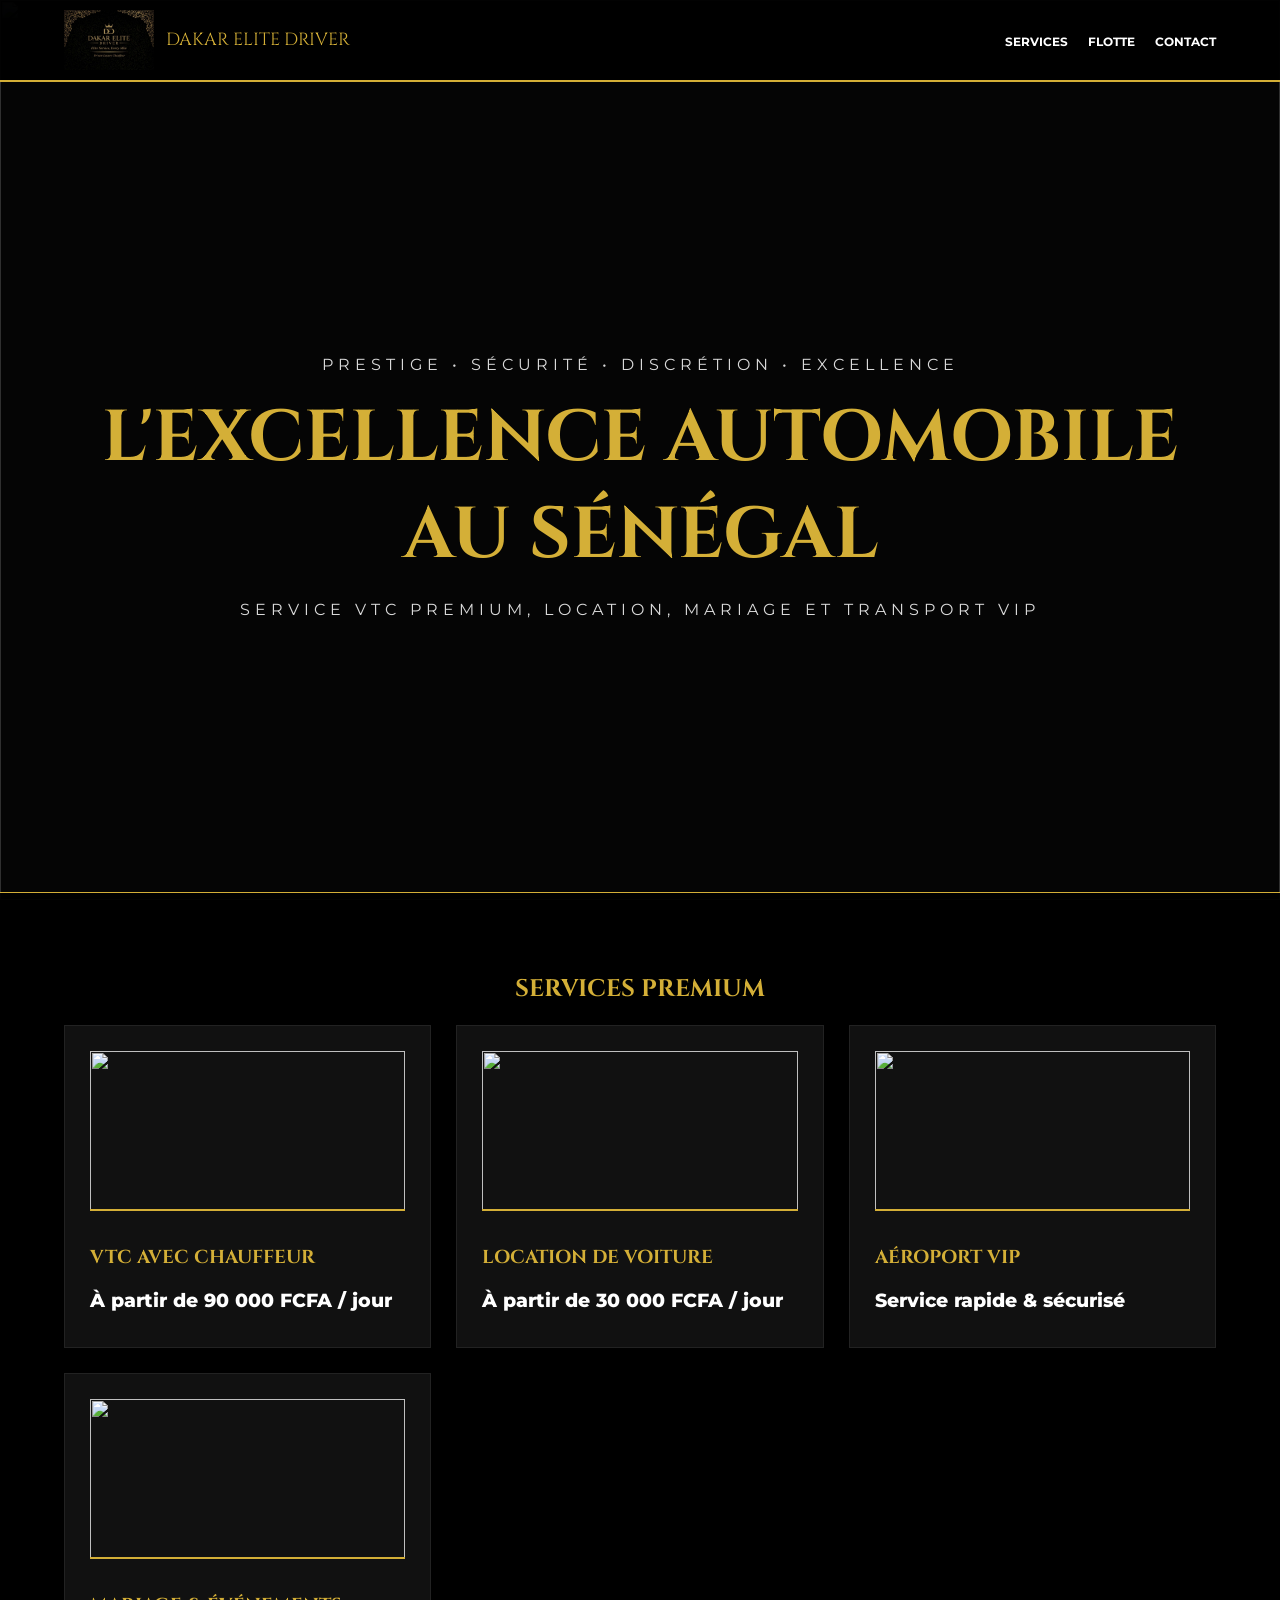
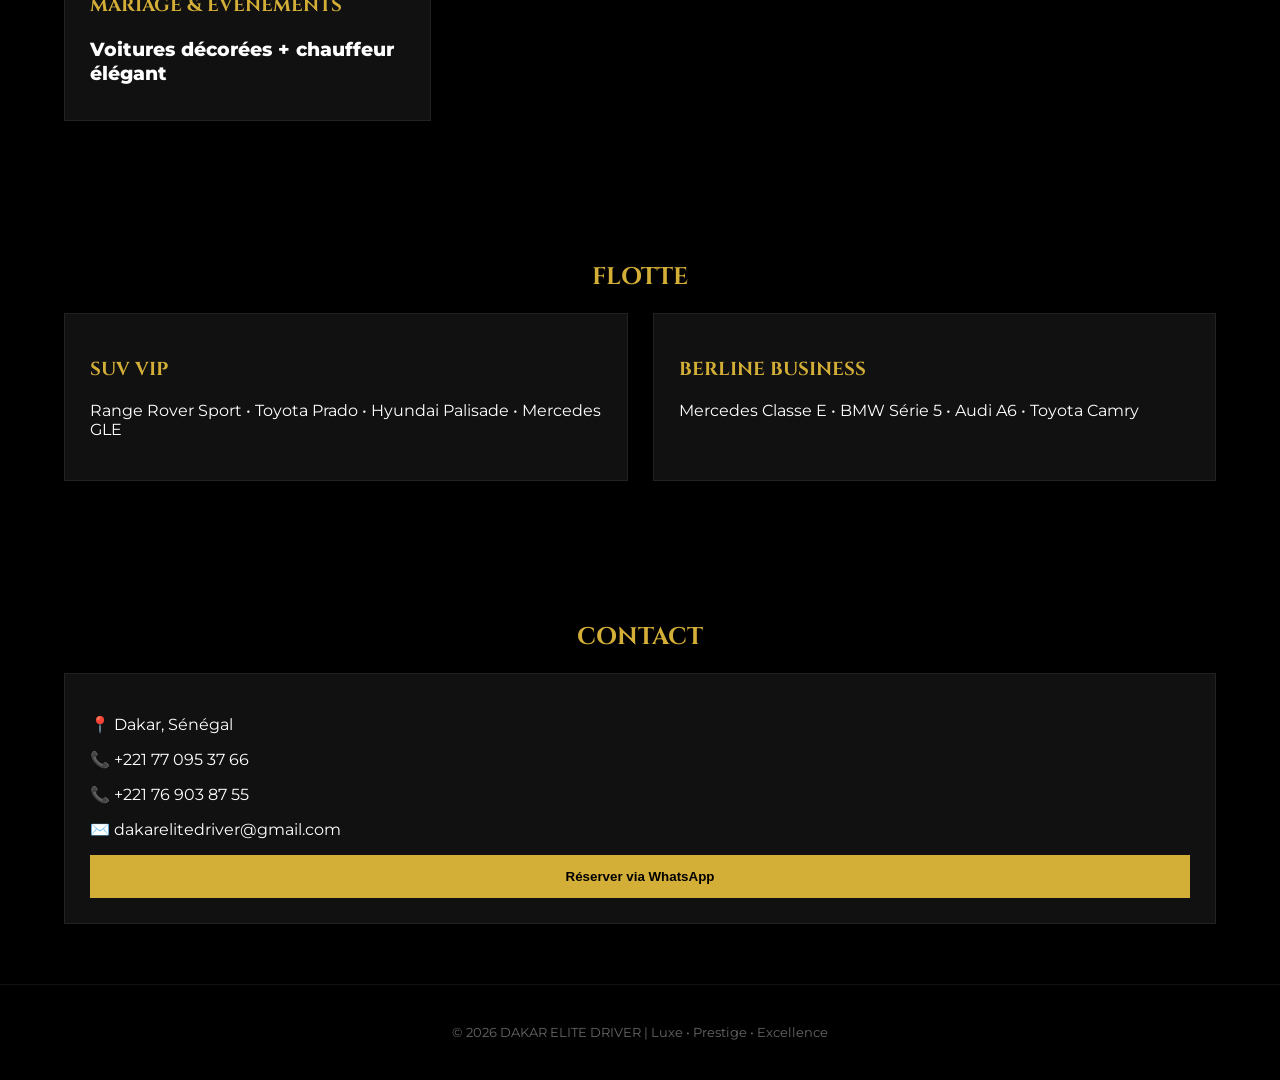
==== commit 4cb4d675: "Update index.html" ====
--- a/index.html
+++ b/index.html
@@ -22,6 +22,7 @@
 overflow-x: hidden;
 }
 
+/* BACKGROUND */
 .video-bg {
 position: fixed;
 top: 0; left: 0;
@@ -36,6 +37,55 @@
 filter: brightness(0.25);
 }
 
+/* HERO */
+.hero {
+height: 90vh;
+display: flex;
+flex-direction: column;
+justify-content: center;
+align-items: center;
+text-align: center;
+padding: 0 5%;
+position: relative;
+overflow: hidden;
+}
+
+/* 🚗 LOGO VOITURE BACKGROUND */
+.hero::before {
+content: "";
+position: absolute;
+top: 50%;
+left: 50%;
+transform: translate(-50%, -50%);
+width: 650px;
+height: 650px;
+background: url("car-logo.png") no-repeat center;
+background-size: contain;
+opacity: 0.10;
+z-index: 0;
+}
+
+.hero h1,
+.hero p {
+position: relative;
+z-index: 2;
+}
+
+.hero h1 {
+font-family: 'Cinzel', serif;
+font-size: clamp(2rem, 7vw, 4.5rem);
+color: var(--gold);
+margin: 0;
+}
+
+.hero p {
+letter-spacing: 5px;
+text-transform: uppercase;
+opacity: 0.85;
+max-width: 800px;
+}
+
+/* NAV */
 nav {
 display: flex;
 justify-content: space-between;
@@ -78,30 +128,6 @@
 
 nav a:hover { color: var(--gold); }
 
-.hero {
-height: 90vh;
-display: flex;
-flex-direction: column;
-justify-content: center;
-align-items: center;
-text-align: center;
-padding: 0 5%;
-}
-
-.hero h1 {
-font-family: 'Cinzel', serif;
-font-size: clamp(2rem, 7vw, 4.5rem);
-color: var(--gold);
-margin: 0;
-}
-
-.hero p {
-letter-spacing: 5px;
-text-transform: uppercase;
-opacity: 0.8;
-max-width: 800px;
-}
-
 .main-wrapper {
 background: rgba(0,0,0,0.92);
 border-top: 1px solid var(--gold);
@@ -119,16 +145,25 @@
 gap: 25px;
 }
 
+/* CARD */
 .card {
 background: rgba(20,20,20,0.85);
 border: 1px solid #222;
-padding: 35px;
+padding: 25px;
 transition: 0.4s;
 }
 
 .card:hover {
 border-color: var(--gold);
 transform: translateY(-10px);
+}
+
+.card img {
+width: 100%;
+height: 160px;
+object-fit: cover;
+border-bottom: 2px solid var(--gold);
+margin-bottom: 15px;
 }
 
 .card h3 {
@@ -142,6 +177,7 @@
 margin: 10px 0;
 }
 
+/* BUTTON */
 .btn {
 width: 100%;
 background: var(--gold);
@@ -179,41 +215,47 @@
 <ul>
 <li><a href="#services">Services</a></li>
 <li><a href="#fleet">Flotte</a></li>
-<li><a href="#avis">Avis</a></li>
 <li><a href="#contact">Contact</a></li>
 </ul>
 </nav>
 
 <header class="hero">
-<p>Prestige • Sécurité • Excellence</p>
-<h1>L’EXCELLENCE AUTOMOBILE AU SÉNÉGAL</h1>
-<p>VTC premium • Location • Mariage • Business • VIP</p>
+<p>Prestige • Sécurité • Discrétion • Excellence</p>
+
+<h1>L'EXCELLENCE AUTOMOBILE AU SÉNÉGAL</h1>
+
+<p>Service VTC premium, location, mariage et transport VIP</p>
 </header>
 
 <div class="main-wrapper">
 
 <!-- SERVICES -->
 <div id="services" class="container">
+
 <h2 style="text-align:center;color:var(--gold);font-family:Cinzel;">SERVICES PREMIUM</h2>
 
 <div class="grid">
 
 <div class="card">
+<img src="vtc.jpg">
 <h3>VTC AVEC CHAUFFEUR</h3>
 <div class="price">À partir de 90 000 FCFA / jour</div>
 </div>
 
 <div class="card">
+<img src="location.jpg">
 <h3>LOCATION DE VOITURE</h3>
 <div class="price">À partir de 30 000 FCFA / jour</div>
 </div>
 
 <div class="card">
+<img src="aeroport.jpg">
 <h3>AÉROPORT VIP</h3>
 <div class="price">Service rapide & sécurisé</div>
 </div>
 
 <div class="card">
+<img src="mariage.jpg">
 <h3>MARIAGE & ÉVÉNEMENTS</h3>
 <div class="price">Voitures décorées + chauffeur élégant</div>
 </div>
@@ -224,53 +266,18 @@
 <!-- FLEET -->
 <div id="fleet" class="container">
 
-<h2 style="text-align:center;color:var(--gold);font-family:Cinzel;">FLOTTE DE VÉHICULES</h2>
+<h2 style="text-align:center;color:var(--gold);font-family:Cinzel;">FLOTTE</h2>
 
 <div class="grid">
 
 <div class="card">
-<h3>SUV PREMIUM</h3>
+<h3>SUV VIP</h3>
 <p>Range Rover Sport • Toyota Prado • Hyundai Palisade • Mercedes GLE</p>
 </div>
 
 <div class="card">
-<h3>BERLINES BUSINESS</h3>
-<p>Mercedes Classe E • BMW Série 5 • Audi A6 • Toyota Camry • Lexus ES</p>
-</div>
-
-<div class="card">
-<h3>LUXE & VIP</h3>
-<p>Chauffeurs professionnels • Confort total • Discrétion garantie</p>
-</div>
-
-</div>
-</div>
-
-<!-- AVIS CLIENTS -->
-<div id="avis" class="container">
-
-<h2 style="text-align:center;color:var(--gold);font-family:Cinzel;">AVIS CLIENTS</h2>
-
-<div class="grid">
-
-<div class="card">
-<h3>Fatou Ndiaye</h3>
-<p>Service impeccable pour notre mariage à Saly. Chauffeur ponctuel et très professionnel.</p>
-</div>
-
-<div class="card">
-<h3>Amadou Ba</h3>
-<p>Très bonne expérience pour les transferts entreprise. Toujours à l’heure.</p>
-</div>
-
-<div class="card">
-<h3>Awa Sow</h3>
-<p>Voiture propre, chauffeur respectueux, service premium réel.</p>
-</div>
-
-<div class="card">
-<h3>Ibrahima Diallo</h3>
-<p>Excellent service VIP à l’aéroport. Je recommande fortement.</p>
+<h3>BERLINE BUSINESS</h3>
+<p>Mercedes Classe E • BMW Série 5 • Audi A6 • Toyota Camry</p>
 </div>
 
 </div>
@@ -278,6 +285,7 @@
 
 <!-- CONTACT -->
 <div id="contact" class="container">
+
 <h2 style="text-align:center;color:var(--gold);font-family:Cinzel;">CONTACT</h2>
 
 <div class="card">
@@ -286,9 +294,9 @@
 <p>📞 +221 76 903 87 55</p>
 <p>✉️ dakarelitedriver@gmail.com</p>
 
-<a href="https://wa.me/221770953766">
-<button class="btn">Réserver via WhatsApp</button>
-</a>
+<button class="btn" onclick="window.open('https://wa.me/221770953766')">
+Réserver via WhatsApp
+</button>
 </div>
 
 </div>
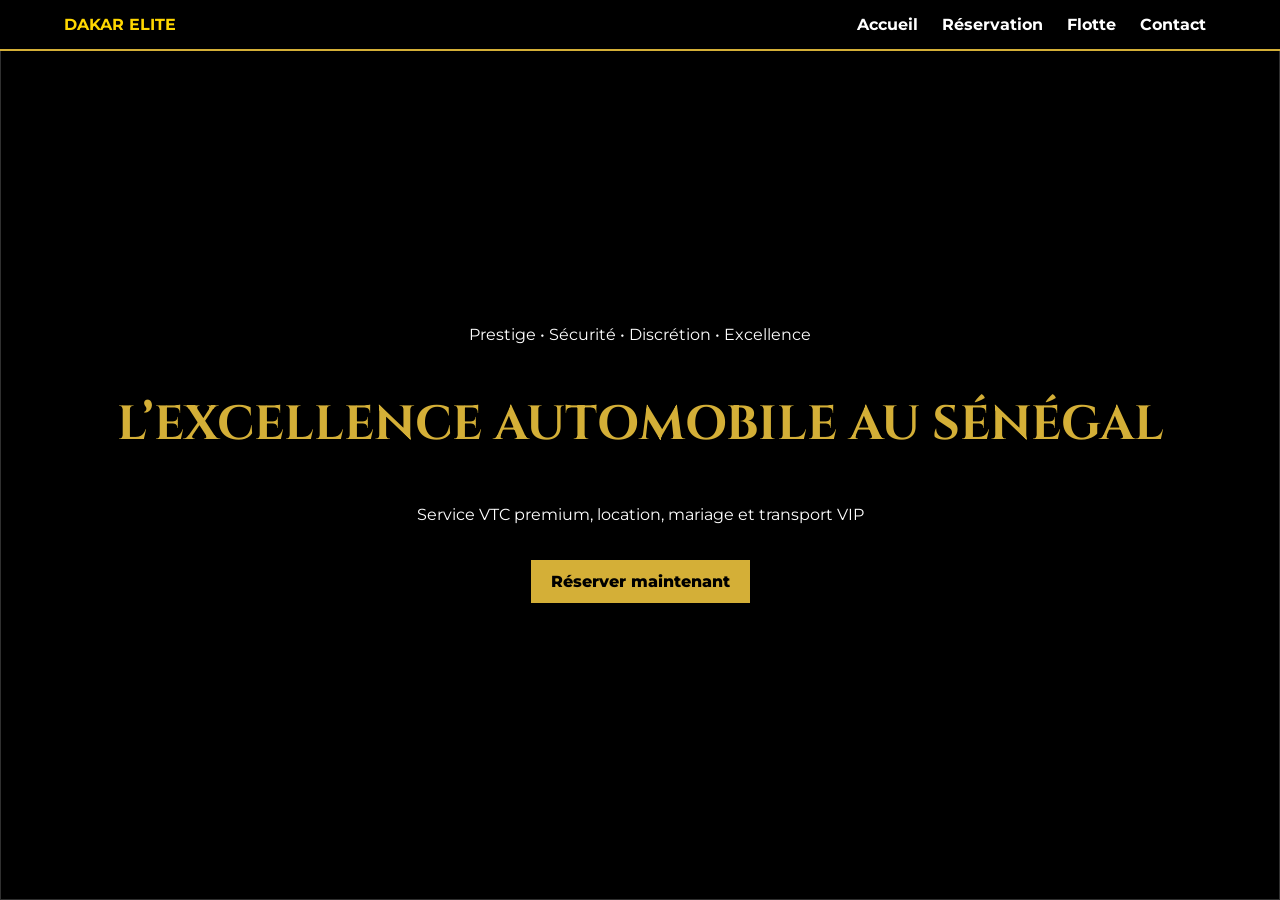
==== commit 516ab878: "Update index.html" ====
--- a/index.html
+++ b/index.html
@@ -3,308 +3,99 @@
 <head>
 <meta charset="UTF-8">
 <meta name="viewport" content="width=device-width, initial-scale=1.0">
-
-<title>Dakar Elite Driver | Officiel</title>
+<title>Dakar Elite Driver | Accueil</title>
 
 <link href="https://fonts.googleapis.com/css2?family=Cinzel:wght@700&family=Montserrat:wght@300;400;600;800&display=swap" rel="stylesheet">
 
 <style>
-:root { --gold: #D4AF37; --black: #050505; }
-
-* { box-sizing: border-box; scroll-behavior: smooth; }
-
-body {
-margin: 0;
-padding: 0;
-background: var(--black);
-color: white;
-font-family: 'Montserrat', sans-serif;
-overflow-x: hidden;
+:root{
+--gold:#D4AF37;
+--black:#050505;
 }
 
-/* BACKGROUND */
-.video-bg {
-position: fixed;
-top: 0; left: 0;
-width: 100%; height: 100%;
-z-index: -1;
+body{
+margin:0;
+font-family:Montserrat;
+background:black;
+color:white;
 }
 
-.video-bg img {
-width: 100%;
-height: 100%;
-object-fit: cover;
-filter: brightness(0.25);
+.bg{
+position:fixed;
+width:100%;
+height:100%;
+z-index:-1;
+filter:brightness(0.25);
 }
 
-/* HERO */
-.hero {
-height: 90vh;
-display: flex;
-flex-direction: column;
-justify-content: center;
-align-items: center;
-text-align: center;
-padding: 0 5%;
-position: relative;
-overflow: hidden;
+.bg img{width:100%;height:100%;object-fit:cover;}
+
+nav{
+display:flex;
+justify-content:space-between;
+padding:15px 5%;
+border-bottom:2px solid var(--gold);
+background:black;
+position:sticky;
+top:0;
 }
 
-/* 🚗 LOGO VOITURE BACKGROUND */
-.hero::before {
-content: "";
-position: absolute;
-top: 50%;
-left: 50%;
-transform: translate(-50%, -50%);
-width: 650px;
-height: 650px;
-background: url("car-logo.png") no-repeat center;
-background-size: contain;
-opacity: 0.10;
-z-index: 0;
+nav a{
+color:white;
+text-decoration:none;
+margin:0 10px;
+font-weight:700;
 }
 
-.hero h1,
-.hero p {
-position: relative;
-z-index: 2;
+.hero{
+height:90vh;
+display:flex;
+flex-direction:column;
+justify-content:center;
+align-items:center;
+text-align:center;
 }
 
-.hero h1 {
-font-family: 'Cinzel', serif;
-font-size: clamp(2rem, 7vw, 4.5rem);
-color: var(--gold);
-margin: 0;
+.hero h1{
+font-family:Cinzel;
+color:var(--gold);
+font-size:3rem;
 }
 
-.hero p {
-letter-spacing: 5px;
-text-transform: uppercase;
-opacity: 0.85;
-max-width: 800px;
-}
-
-/* NAV */
-nav {
-display: flex;
-justify-content: space-between;
-align-items: center;
-padding: 10px 5%;
-border-bottom: 2px solid var(--gold);
-background: rgba(0,0,0,0.95);
-position: sticky;
-top: 0;
-z-index: 1000;
-}
-
-.logo-area {
-display: flex;
-align-items: center;
-gap: 12px;
-}
-
-.logo-area img { height: 60px; }
-
-.logo-area span {
-font-family: 'Cinzel', serif;
-color: var(--gold);
-font-size: 1.1rem;
-}
-
-nav ul {
-display: flex;
-list-style: none;
-gap: 20px;
-}
-
-nav a {
-color: white;
-text-decoration: none;
-font-weight: 700;
-text-transform: uppercase;
-font-size: 0.75rem;
-}
-
-nav a:hover { color: var(--gold); }
-
-.main-wrapper {
-background: rgba(0,0,0,0.92);
-border-top: 1px solid var(--gold);
-}
-
-.container {
-max-width: 1400px;
-margin: auto;
-padding: 60px 5%;
-}
-
-.grid {
-display: grid;
-grid-template-columns: repeat(auto-fit, minmax(300px, 1fr));
-gap: 25px;
-}
-
-/* CARD */
-.card {
-background: rgba(20,20,20,0.85);
-border: 1px solid #222;
-padding: 25px;
-transition: 0.4s;
-}
-
-.card:hover {
-border-color: var(--gold);
-transform: translateY(-10px);
-}
-
-.card img {
-width: 100%;
-height: 160px;
-object-fit: cover;
-border-bottom: 2px solid var(--gold);
-margin-bottom: 15px;
-}
-
-.card h3 {
-font-family: 'Cinzel', serif;
-color: var(--gold);
-}
-
-.price {
-font-size: 1.2rem;
-font-weight: 800;
-margin: 10px 0;
-}
-
-/* BUTTON */
-.btn {
-width: 100%;
-background: var(--gold);
-color: black;
-padding: 14px;
-font-weight: 800;
-border: none;
-cursor: pointer;
-}
-
-.btn:hover { background: white; }
-
-footer {
-text-align: center;
-padding: 40px;
-border-top: 1px solid #111;
-color: #666;
-font-size: 0.8rem;
+.btn{
+background:var(--gold);
+padding:12px 20px;
+color:black;
+font-weight:800;
+text-decoration:none;
+display:inline-block;
+margin-top:20px;
 }
 </style>
 </head>
 
 <body>
 
-<div class="video-bg">
-<img src="fond-luxe.jpg">
+<div class="bg">
+<img src="https://images.unsplash.com/photo-1503376780353-7e6692767b70">
 </div>
 
 <nav>
-<div class="logo-area">
-<img src="logo.png">
-<span>DAKAR ELITE DRIVER</span>
+<div><b style="color:gold;">DAKAR ELITE</b></div>
+<div>
+<a href="index.html">Accueil</a>
+<a href="reservation.html">Réservation</a>
+<a href="flotte.html">Flotte</a>
+<a href="contact.html">Contact</a>
 </div>
-
-<ul>
-<li><a href="#services">Services</a></li>
-<li><a href="#fleet">Flotte</a></li>
-<li><a href="#contact">Contact</a></li>
-</ul>
 </nav>
 
-<header class="hero">
+<div class="hero">
 <p>Prestige • Sécurité • Discrétion • Excellence</p>
+<h1>L’EXCELLENCE AUTOMOBILE AU SÉNÉGAL</h1>
+<p>Service VTC premium, location, mariage et transport VIP</p>
 
-<h1>L'EXCELLENCE AUTOMOBILE AU SÉNÉGAL</h1>
-
-<p>Service VTC premium, location, mariage et transport VIP</p>
-</header>
-
-<div class="main-wrapper">
-
-<!-- SERVICES -->
-<div id="services" class="container">
-
-<h2 style="text-align:center;color:var(--gold);font-family:Cinzel;">SERVICES PREMIUM</h2>
-
-<div class="grid">
-
-<div class="card">
-<img src="vtc.jpg">
-<h3>VTC AVEC CHAUFFEUR</h3>
-<div class="price">À partir de 90 000 FCFA / jour</div>
-</div>
-
-<div class="card">
-<img src="location.jpg">
-<h3>LOCATION DE VOITURE</h3>
-<div class="price">À partir de 30 000 FCFA / jour</div>
-</div>
-
-<div class="card">
-<img src="aeroport.jpg">
-<h3>AÉROPORT VIP</h3>
-<div class="price">Service rapide & sécurisé</div>
-</div>
-
-<div class="card">
-<img src="mariage.jpg">
-<h3>MARIAGE & ÉVÉNEMENTS</h3>
-<div class="price">Voitures décorées + chauffeur élégant</div>
-</div>
-
-</div>
-</div>
-
-<!-- FLEET -->
-<div id="fleet" class="container">
-
-<h2 style="text-align:center;color:var(--gold);font-family:Cinzel;">FLOTTE</h2>
-
-<div class="grid">
-
-<div class="card">
-<h3>SUV VIP</h3>
-<p>Range Rover Sport • Toyota Prado • Hyundai Palisade • Mercedes GLE</p>
-</div>
-
-<div class="card">
-<h3>BERLINE BUSINESS</h3>
-<p>Mercedes Classe E • BMW Série 5 • Audi A6 • Toyota Camry</p>
-</div>
-
-</div>
-</div>
-
-<!-- CONTACT -->
-<div id="contact" class="container">
-
-<h2 style="text-align:center;color:var(--gold);font-family:Cinzel;">CONTACT</h2>
-
-<div class="card">
-<p>📍 Dakar, Sénégal</p>
-<p>📞 +221 77 095 37 66</p>
-<p>📞 +221 76 903 87 55</p>
-<p>✉️ dakarelitedriver@gmail.com</p>
-
-<button class="btn" onclick="window.open('https://wa.me/221770953766')">
-Réserver via WhatsApp
-</button>
-</div>
-
-</div>
-
-<footer>
-© 2026 DAKAR ELITE DRIVER | Luxe • Prestige • Excellence
-</footer>
-
+<a class="btn" href="reservation.html">Réserver maintenant</a>
 </div>
 
 </body>
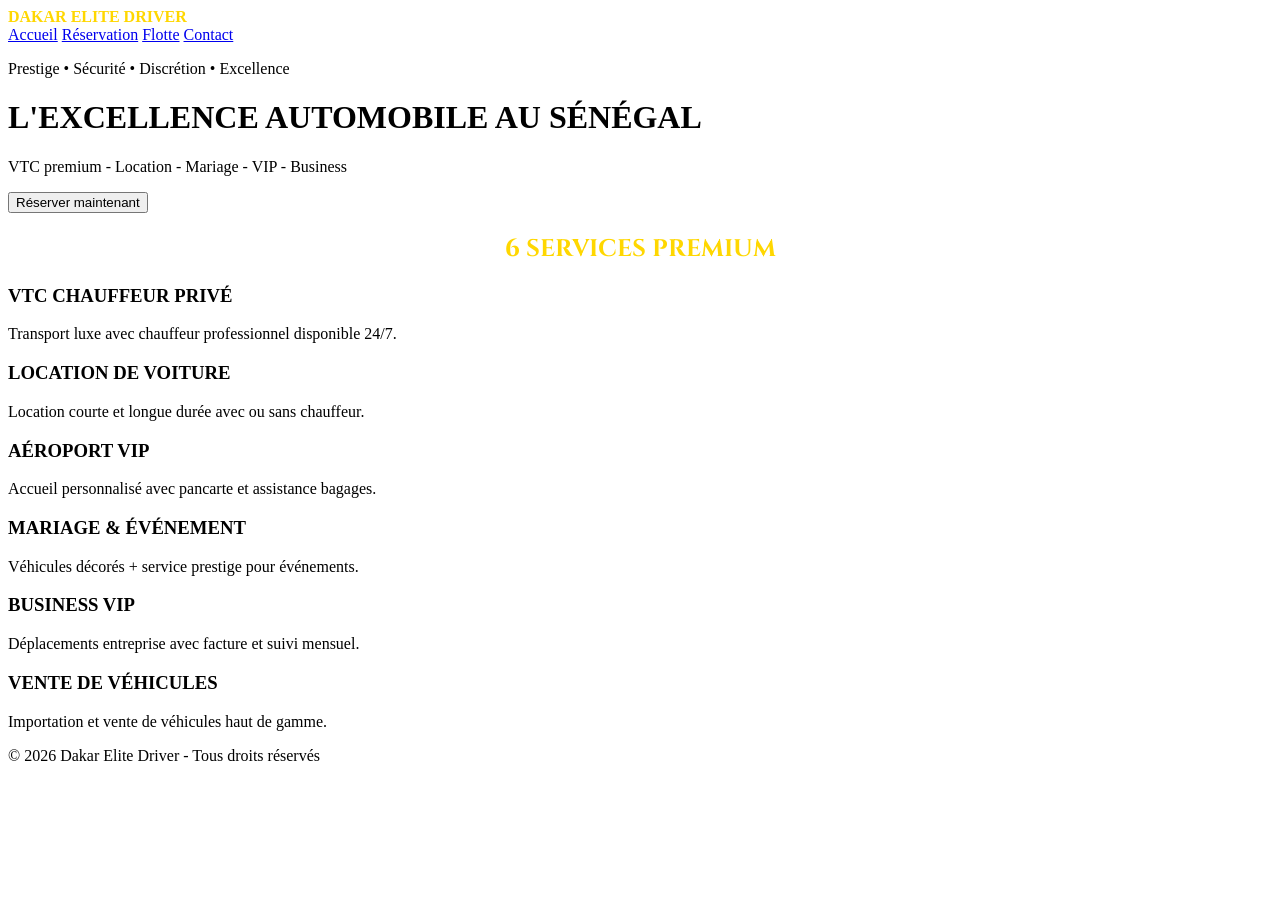
==== commit fd52ad71: "Update index.html" ====
--- a/index.html
+++ b/index.html
@@ -2,86 +2,17 @@
 <html lang="fr">
 <head>
 <meta charset="UTF-8">
-<meta name="viewport" content="width=device-width, initial-scale=1.0">
-<title>Dakar Elite Driver | Accueil</title>
+<title>Dakar Elite Driver</title>
 
-<link href="https://fonts.googleapis.com/css2?family=Cinzel:wght@700&family=Montserrat:wght@300;400;600;800&display=swap" rel="stylesheet">
-
-<style>
-:root{
---gold:#D4AF37;
---black:#050505;
-}
-
-body{
-margin:0;
-font-family:Montserrat;
-background:black;
-color:white;
-}
-
-.bg{
-position:fixed;
-width:100%;
-height:100%;
-z-index:-1;
-filter:brightness(0.25);
-}
-
-.bg img{width:100%;height:100%;object-fit:cover;}
-
-nav{
-display:flex;
-justify-content:space-between;
-padding:15px 5%;
-border-bottom:2px solid var(--gold);
-background:black;
-position:sticky;
-top:0;
-}
-
-nav a{
-color:white;
-text-decoration:none;
-margin:0 10px;
-font-weight:700;
-}
-
-.hero{
-height:90vh;
-display:flex;
-flex-direction:column;
-justify-content:center;
-align-items:center;
-text-align:center;
-}
-
-.hero h1{
-font-family:Cinzel;
-color:var(--gold);
-font-size:3rem;
-}
-
-.btn{
-background:var(--gold);
-padding:12px 20px;
-color:black;
-font-weight:800;
-text-decoration:none;
-display:inline-block;
-margin-top:20px;
-}
-</style>
+<link rel="stylesheet" href="style.css">
+<link href="https://fonts.googleapis.com/css2?family=Cinzel:wght@700&family=Montserrat:wght@300;400;700;800&display=swap" rel="stylesheet">
 </head>
 
 <body>
 
-<div class="bg">
-<img src="https://images.unsplash.com/photo-1503376780353-7e6692767b70">
-</div>
+<nav>
+<div style="color:gold;font-weight:800;">DAKAR ELITE DRIVER</div>
 
-<nav>
-<div><b style="color:gold;">DAKAR ELITE</b></div>
 <div>
 <a href="index.html">Accueil</a>
 <a href="reservation.html">Réservation</a>
@@ -90,13 +21,61 @@
 </div>
 </nav>
 
-<div class="hero">
+<header class="hero">
 <p>Prestige • Sécurité • Discrétion • Excellence</p>
-<h1>L’EXCELLENCE AUTOMOBILE AU SÉNÉGAL</h1>
-<p>Service VTC premium, location, mariage et transport VIP</p>
 
-<a class="btn" href="reservation.html">Réserver maintenant</a>
+<h1>L'EXCELLENCE AUTOMOBILE AU SÉNÉGAL</h1>
+
+<p>VTC premium - Location - Mariage - VIP - Business</p>
+
+<button class="btn" onclick="window.location='reservation.html'">
+Réserver maintenant
+</button>
+</header>
+
+<!-- SERVICES -->
+<section class="section">
+
+<h2 style="text-align:center;color:gold;font-family:Cinzel;">6 SERVICES PREMIUM</h2>
+
+<div class="grid">
+
+<div class="card">
+<h3>VTC CHAUFFEUR PRIVÉ</h3>
+<p>Transport luxe avec chauffeur professionnel disponible 24/7.</p>
 </div>
+
+<div class="card">
+<h3>LOCATION DE VOITURE</h3>
+<p>Location courte et longue durée avec ou sans chauffeur.</p>
+</div>
+
+<div class="card">
+<h3>AÉROPORT VIP</h3>
+<p>Accueil personnalisé avec pancarte et assistance bagages.</p>
+</div>
+
+<div class="card">
+<h3>MARIAGE & ÉVÉNEMENT</h3>
+<p>Véhicules décorés + service prestige pour événements.</p>
+</div>
+
+<div class="card">
+<h3>BUSINESS VIP</h3>
+<p>Déplacements entreprise avec facture et suivi mensuel.</p>
+</div>
+
+<div class="card">
+<h3>VENTE DE VÉHICULES</h3>
+<p>Importation et vente de véhicules haut de gamme.</p>
+</div>
+
+</div>
+</section>
+
+<footer>
+© 2026 Dakar Elite Driver - Tous droits réservés
+</footer>
 
 </body>
 </html>
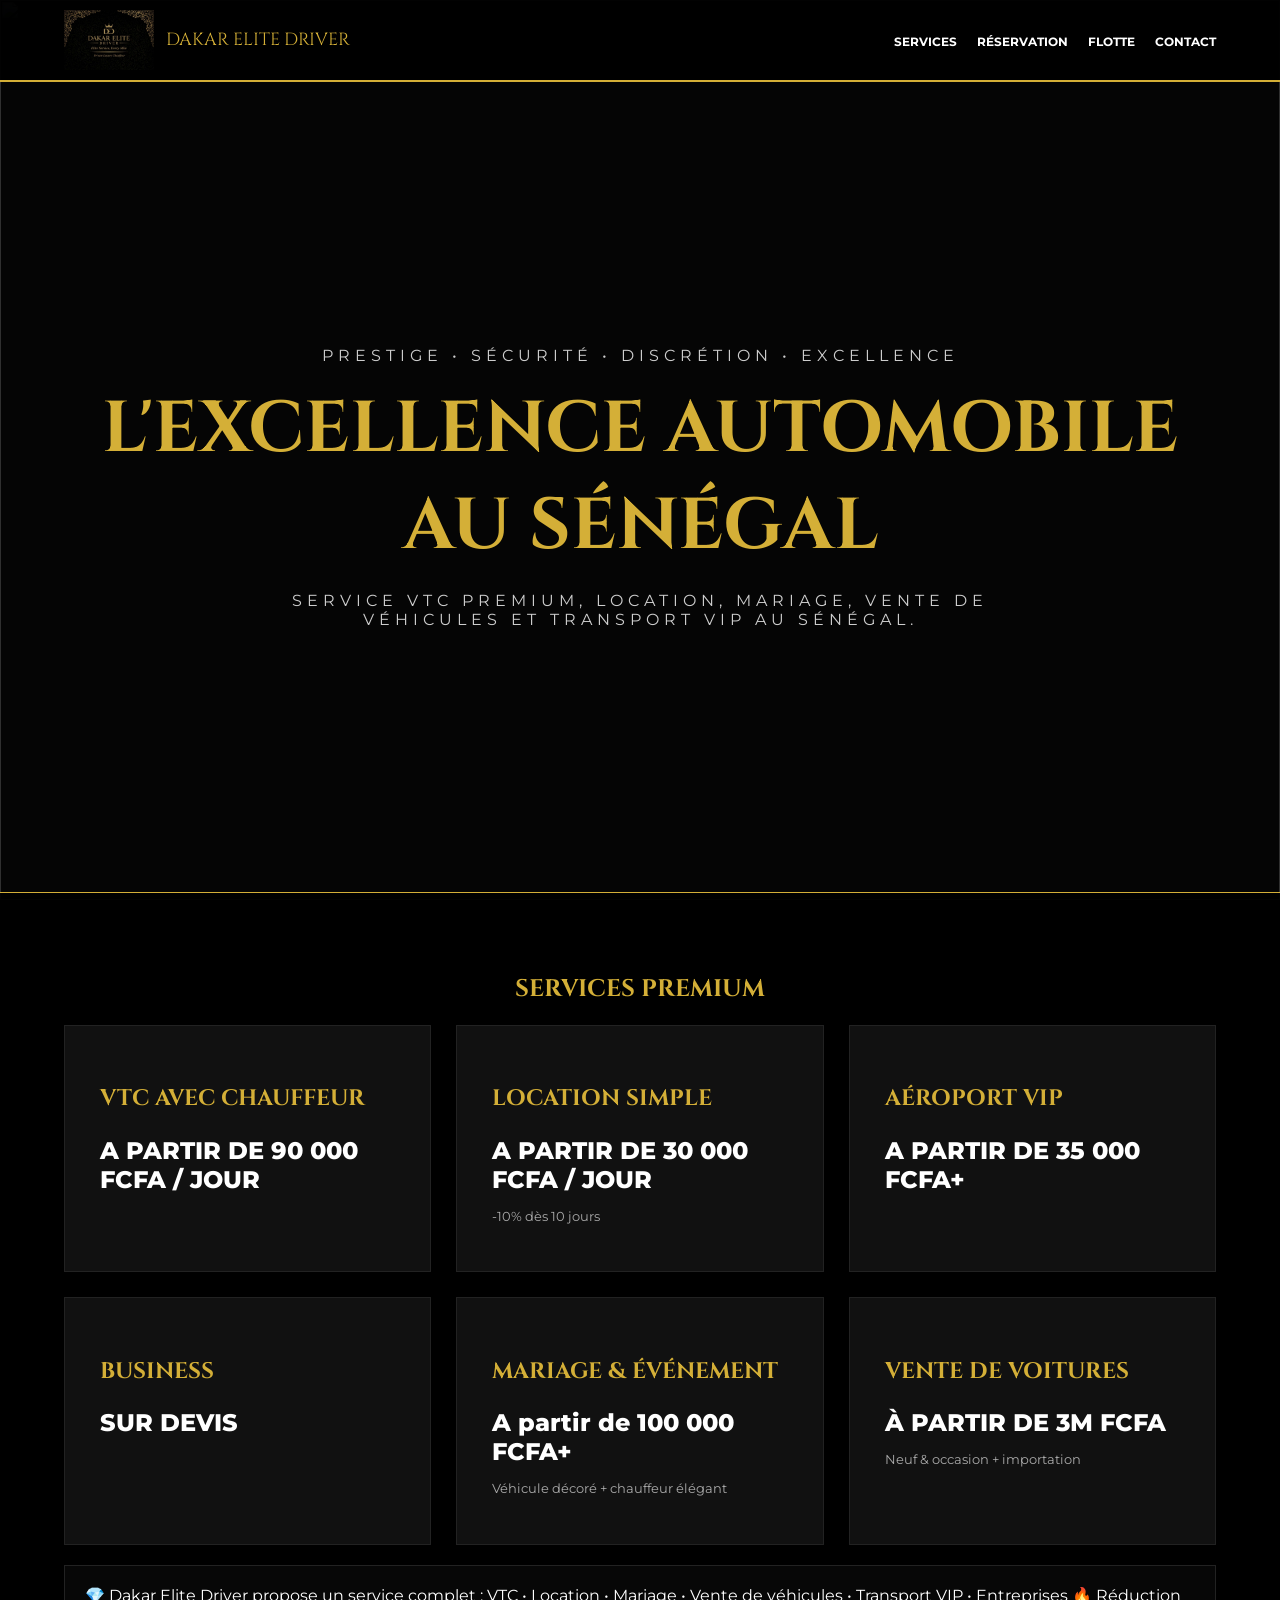
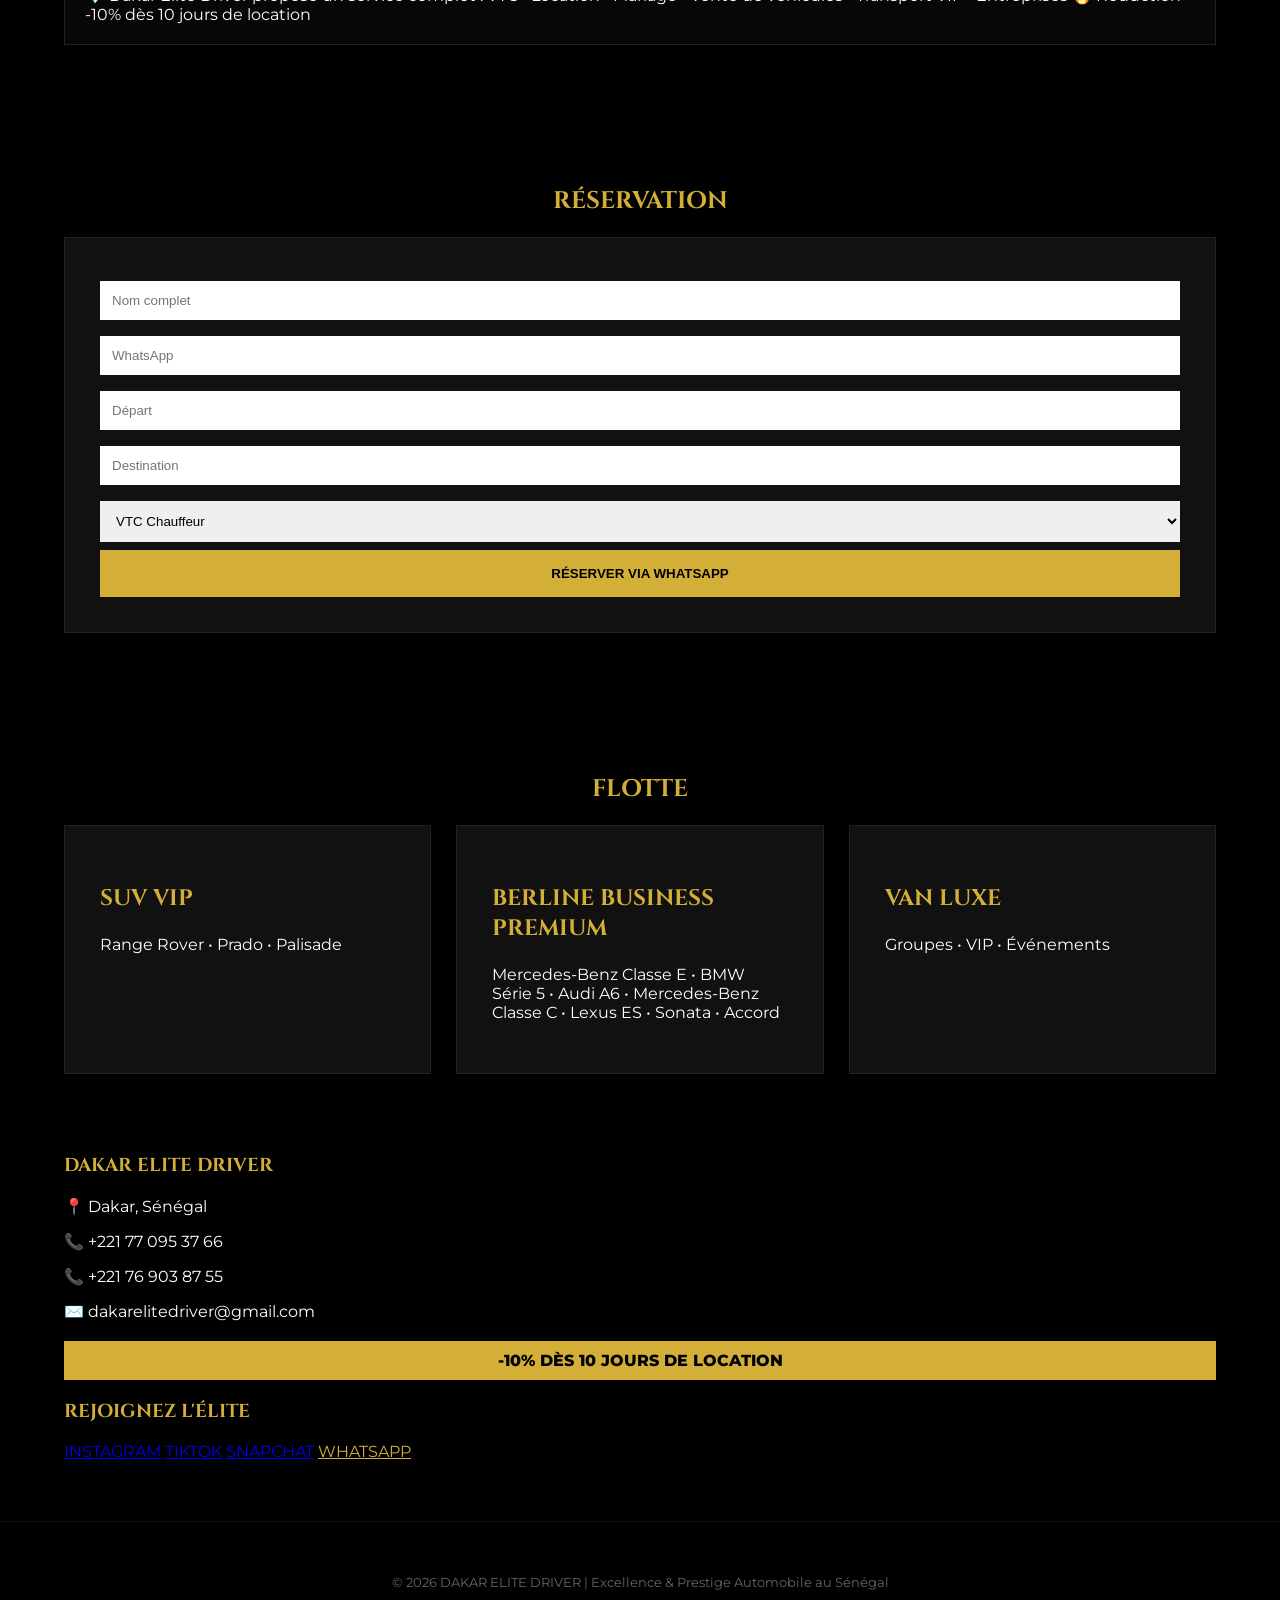
==== commit 53eae501: "Update index.html" ====
--- a/index.html
+++ b/index.html
@@ -2,80 +2,372 @@
 <html lang="fr">
 <head>
 <meta charset="UTF-8">
-<title>Dakar Elite Driver</title>
-
-<link rel="stylesheet" href="style.css">
-<link href="https://fonts.googleapis.com/css2?family=Cinzel:wght@700&family=Montserrat:wght@300;400;700;800&display=swap" rel="stylesheet">
+<meta name="viewport" content="width=device-width, initial-scale=1.0">
+
+<title>Dakar Elite Driver | Officiel</title>
+
+<link href="https://fonts.googleapis.com/css2?family=Cinzel:wght@700&family=Montserrat:wght@300;400;600;800&display=swap" rel="stylesheet">
+
+<style>
+:root { --gold: #D4AF37; --black: #050505; }
+
+* { box-sizing: border-box; scroll-behavior: smooth; }
+
+body {
+margin: 0;
+padding: 0;
+background: var(--black);
+color: white;
+font-family: 'Montserrat', sans-serif;
+overflow-x: hidden;
+}
+
+/* BACKGROUND */
+.video-bg {
+position: fixed;
+top: 0; left: 0;
+width: 100%; height: 100%;
+z-index: -1;
+}
+
+.video-bg img {
+width: 100%;
+height: 100%;
+object-fit: cover;
+filter: brightness(0.25);
+}
+
+/* NAV */
+nav {
+display: flex;
+justify-content: space-between;
+align-items: center;
+padding: 10px 5%;
+border-bottom: 2px solid var(--gold);
+background: rgba(0,0,0,0.95);
+position: sticky;
+top: 0;
+z-index: 1000;
+}
+
+.logo-area {
+display: flex;
+align-items: center;
+gap: 12px;
+}
+
+.logo-area img { height: 60px; }
+
+.logo-area span {
+font-family: 'Cinzel', serif;
+color: var(--gold);
+font-size: 1.1rem;
+}
+
+nav ul {
+display: flex;
+list-style: none;
+gap: 20px;
+}
+
+nav a {
+color: white;
+text-decoration: none;
+font-weight: 700;
+text-transform: uppercase;
+font-size: 0.75rem;
+}
+
+nav a:hover { color: var(--gold); }
+
+/* HERO */
+.hero {
+height: 90vh;
+display: flex;
+flex-direction: column;
+justify-content: center;
+align-items: center;
+text-align: center;
+padding: 0 5%;
+}
+
+.hero h1 {
+font-family: 'Cinzel', serif;
+font-size: clamp(2rem, 7vw, 4.5rem);
+color: var(--gold);
+margin: 0;
+}
+
+.hero p {
+letter-spacing: 5px;
+text-transform: uppercase;
+opacity: 0.8;
+max-width: 800px;
+}
+
+/* MAIN */
+.main-wrapper {
+background: rgba(0,0,0,0.92);
+border-top: 1px solid var(--gold);
+}
+
+.container {
+max-width: 1400px;
+margin: auto;
+padding: 60px 5%;
+}
+
+/* GRID */
+.grid {
+display: grid;
+grid-template-columns: repeat(auto-fit, minmax(300px, 1fr));
+gap: 25px;
+}
+
+/* CARD */
+.card {
+background: rgba(20,20,20,0.85);
+border: 1px solid #222;
+padding: 35px;
+cursor: pointer;
+transition: 0.4s;
+}
+
+.card:hover {
+border-color: var(--gold);
+transform: translateY(-10px);
+}
+
+.card h3 {
+font-family: 'Cinzel', serif;
+color: var(--gold);
+font-size: 1.4rem;
+}
+
+.price {
+font-size: 1.5rem;
+font-weight: 800;
+margin: 15px 0;
+}
+
+.small {
+color: #aaa;
+font-size: 0.8rem;
+}
+
+/* BUTTON */
+.btn {
+display: block;
+width: 100%;
+background: var(--gold);
+color: black;
+padding: 16px;
+text-align: center;
+font-weight: 800;
+border: none;
+cursor: pointer;
+text-transform: uppercase;
+}
+
+.btn:hover { background: white; }
+
+/* INPUT */
+input, select {
+width: 100%;
+padding: 12px;
+margin: 8px 0;
+border: none;
+outline: none;
+}
+
+/* INFO */
+.info-box {
+border: 1px solid #222;
+padding: 20px;
+margin-top: 20px;
+background: rgba(10,10,10,0.7);
+}
+
+/* FOOTER */
+footer {
+text-align: center;
+padding: 40px;
+border-top: 1px solid #111;
+color: #666;
+font-size: 0.8rem;
+}
+
+</style>
 </head>
 
 <body>
 
+<!-- BACKGROUND -->
+<div class="video-bg">
+<img src="fond-luxe.jpg">
+</div>
+
+<!-- NAV -->
 <nav>
-<div style="color:gold;font-weight:800;">DAKAR ELITE DRIVER</div>
-
-<div>
-<a href="index.html">Accueil</a>
-<a href="reservation.html">Réservation</a>
-<a href="flotte.html">Flotte</a>
-<a href="contact.html">Contact</a>
-</div>
+<div class="logo-area">
+<img src="logo.png">
+<span>DAKAR ELITE DRIVER</span>
+</div>
+
+<ul>
+<li><a href="#services">Services</a></li>
+<li><a href="#booking">Réservation</a></li>
+<li><a href="#fleet">Flotte</a></li>
+<li><a href="#contact">Contact</a></li>
+</ul>
 </nav>
 
+<!-- HERO -->
 <header class="hero">
 <p>Prestige • Sécurité • Discrétion • Excellence</p>
 
 <h1>L'EXCELLENCE AUTOMOBILE AU SÉNÉGAL</h1>
 
-<p>VTC premium - Location - Mariage - VIP - Business</p>
-
-<button class="btn" onclick="window.location='reservation.html'">
-Réserver maintenant
-</button>
+<p>
+Service VTC premium, location, mariage, vente de véhicules et transport VIP au Sénégal.
+</p>
 </header>
 
+<!-- MAIN -->
+<div class="main-wrapper">
+
 <!-- SERVICES -->
-<section class="section">
-
-<h2 style="text-align:center;color:gold;font-family:Cinzel;">6 SERVICES PREMIUM</h2>
+<div id="services" class="container">
+
+<h2 style="text-align:center;color:var(--gold);font-family:Cinzel;">SERVICES PREMIUM</h2>
 
 <div class="grid">
 
 <div class="card">
-<h3>VTC CHAUFFEUR PRIVÉ</h3>
-<p>Transport luxe avec chauffeur professionnel disponible 24/7.</p>
-</div>
-
-<div class="card">
-<h3>LOCATION DE VOITURE</h3>
-<p>Location courte et longue durée avec ou sans chauffeur.</p>
+<h3>VTC AVEC CHAUFFEUR</h3>
+<div class="price">A PARTIR DE 90 000 FCFA / JOUR</div>
+</div>
+
+<div class="card">
+<h3>LOCATION SIMPLE</h3>
+<div class="price">A PARTIR DE 30 000 FCFA / JOUR</div>
+<p class="small">-10% dès 10 jours</p>
 </div>
 
 <div class="card">
 <h3>AÉROPORT VIP</h3>
-<p>Accueil personnalisé avec pancarte et assistance bagages.</p>
+<div class="price">A PARTIR DE 35 000 FCFA+</div>
+</div>
+
+<div class="card">
+<h3>BUSINESS</h3>
+<div class="price">SUR DEVIS</div>
 </div>
 
 <div class="card">
 <h3>MARIAGE & ÉVÉNEMENT</h3>
-<p>Véhicules décorés + service prestige pour événements.</p>
-</div>
-
-<div class="card">
-<h3>BUSINESS VIP</h3>
-<p>Déplacements entreprise avec facture et suivi mensuel.</p>
-</div>
-
-<div class="card">
-<h3>VENTE DE VÉHICULES</h3>
-<p>Importation et vente de véhicules haut de gamme.</p>
-</div>
-
-</div>
-</section>
-
-<footer>
-© 2026 Dakar Elite Driver - Tous droits réservés
-</footer>
+<div class="price">A partir de 100 000 FCFA+</div>
+<p class="small">Véhicule décoré + chauffeur élégant</p>
+</div>
+
+<div class="card">
+<h3>VENTE DE VOITURES</h3>
+<div class="price">À PARTIR DE 3M FCFA</div>
+<p class="small">Neuf & occasion + importation</p>
+</div>
+
+</div>
+
+<div class="info-box">
+💎 Dakar Elite Driver propose un service complet :
+VTC • Location • Mariage • Vente de véhicules • Transport VIP • Entreprises
+
+🔥 Réduction -10% dès 10 jours de location
+</div>
+
+</div>
+
+<!-- BOOKING -->
+<div id="booking" class="container">
+
+<h2 style="text-align:center;color:var(--gold);font-family:Cinzel;">RÉSERVATION</h2>
+
+<div class="card">
+
+<input id="name" placeholder="Nom complet">
+<input id="phone" placeholder="WhatsApp">
+<input id="from" placeholder="Départ">
+<input id="to" placeholder="Destination">
+
+<select id="service">
+<option>VTC Chauffeur</option>
+<option>Location</option>
+<option>Aéroport VIP</option>
+<option>Business</option>
+<option>Mariage</option>
+<option>Vente véhicule</option>
+</select>
+
+<button class="btn" onclick="book()">Réserver via WhatsApp</button>
+
+</div>
+
+</div>
+
+<!-- FLEET -->
+<div id="fleet" class="container">
+
+<h2 style="text-align:center;color:var(--gold);font-family:Cinzel;">FLOTTE</h2>
+
+<div class="grid">
+
+<div class="card">
+<h3>SUV VIP</h3>
+<p>Range Rover • Prado • Palisade</p>
+</div>
+
+<div class="card">
+<h3>BERLINE BUSINESS PREMIUM</h3>
+<p>Mercedes-Benz Classe E • BMW Série 5 • Audi A6 • Mercedes-Benz Classe C • Lexus ES • Sonata • Accord</p>
+</div>
+
+<div class="card">
+<h3>VAN LUXE</h3>
+<p>Groupes • VIP • Événements</p>
+</div>
+
+</div>
+
+</div>
+
+ <div id="contact" class="container" style="padding-top: 0;">
+            <div class="contact-panel">
+                <div>
+                    <h3 style="font-family: 'Cinzel', serif; color: var(--gold);">DAKAR ELITE DRIVER</h3>
+                    <p>📍 Dakar, Sénégal</p>
+                    <p>📞 +221 77 095 37 66</p>
+                    <p>📞 +221 76 903 87 55</p>
+                    <p>✉️ dakarelitedriver@gmail.com</p>
+                    <p style="background: var(--gold); color: black; padding: 10px; font-weight: 800; margin-top: 20px; text-align: center;">
+                        -10% DÈS 10 JOURS DE LOCATION
+                    </p>
+                </div>
+                <div>
+                    <h3 style="font-family: 'Cinzel', serif; color: var(--gold);">REJOIGNEZ L'ÉLITE</h3>
+                    <div class="social-grid">
+                        <a href="https://www.instagram.com/dakarelitedriver/" target="_blank" class="social-item">INSTAGRAM</a>
+                        <a href="https://www.tiktok.com/@dakar.elite.drive" target="_blank" class="social-item">TIKTOK</a>
+                        <a href="https://www.snapchat.com/add/eliteridedakar" target="_blank" class="social-item">SNAPCHAT</a>
+                        <a href="https://wa.me/221770953766" target="_blank" class="social-item" style="border-color: var(--gold); color: var(--gold);">WHATSAPP</a>
+                    </div>
+                </div>
+            </div>
+        </div>
+
+        <footer>
+            <p>© 2026 DAKAR ELITE DRIVER | Excellence & Prestige Automobile au Sénégal</p>
+        </footer>
+    </div>
 
 </body>
 </html>
